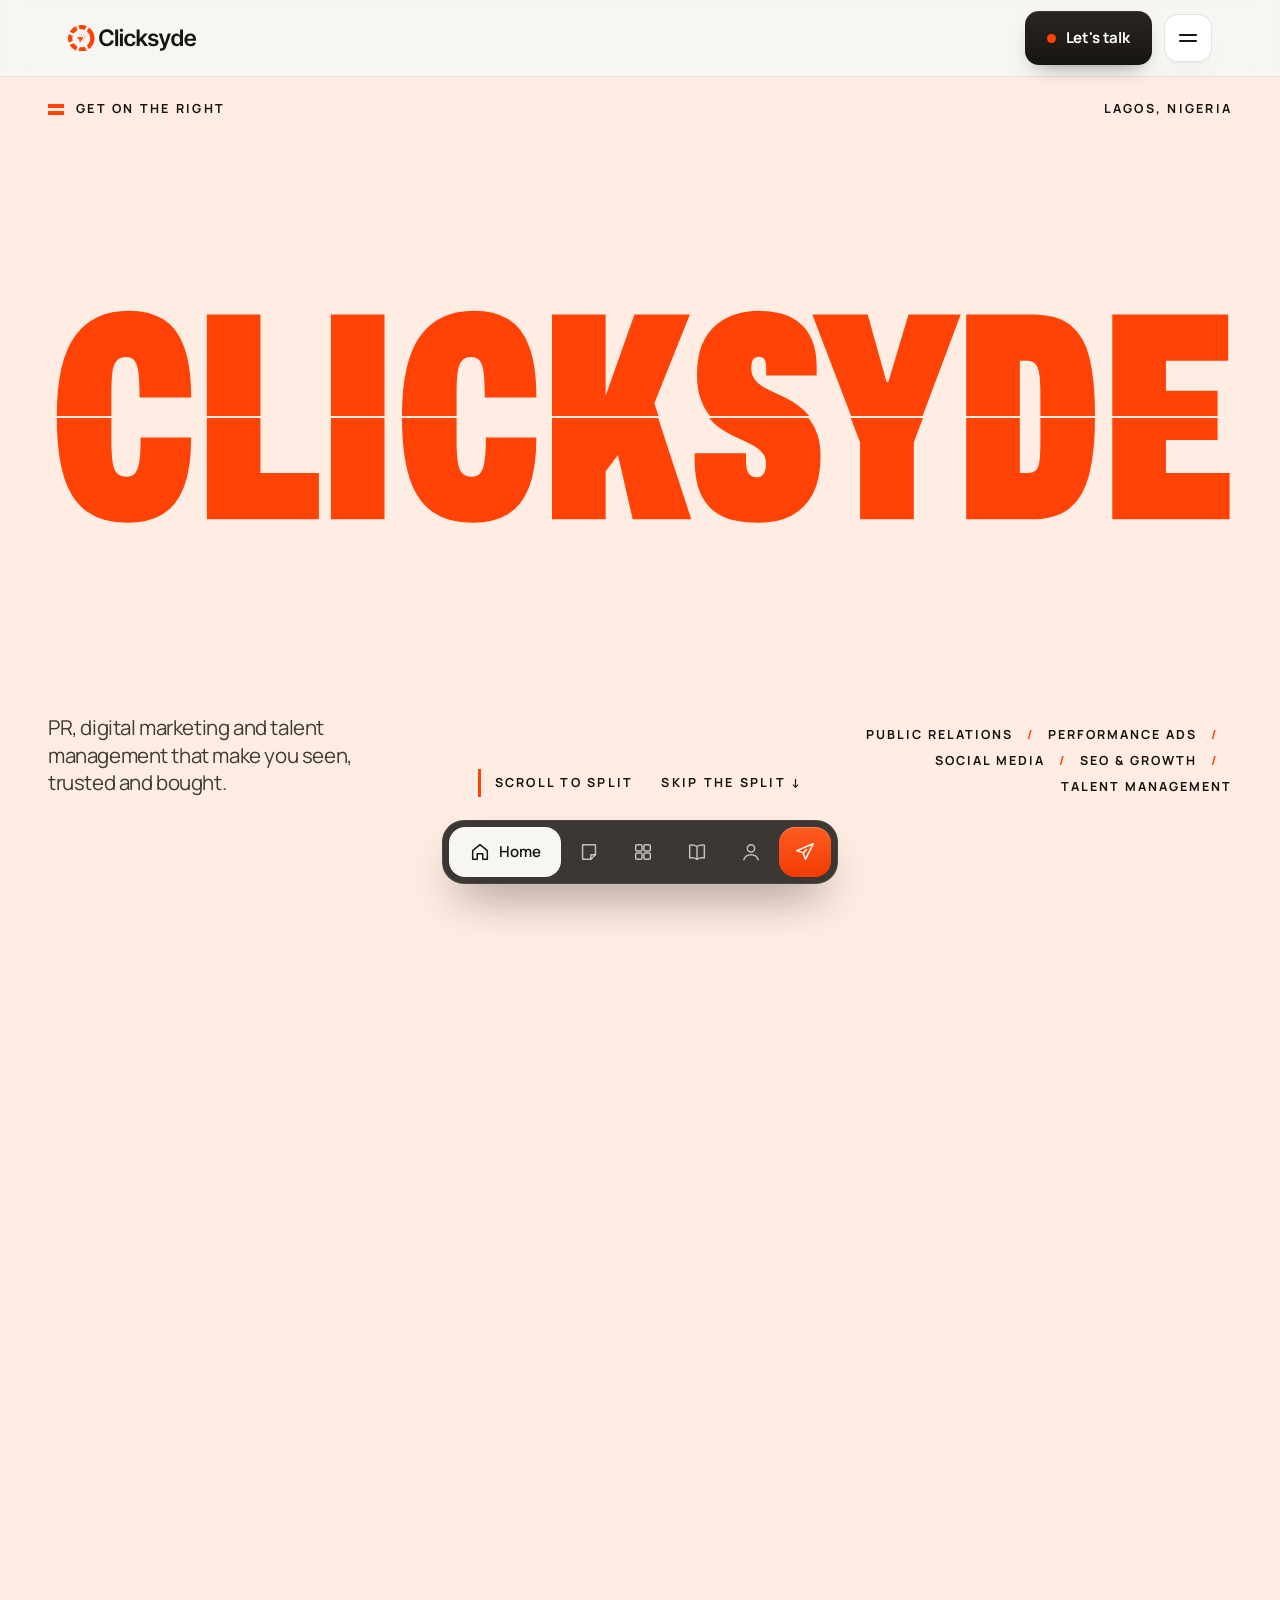
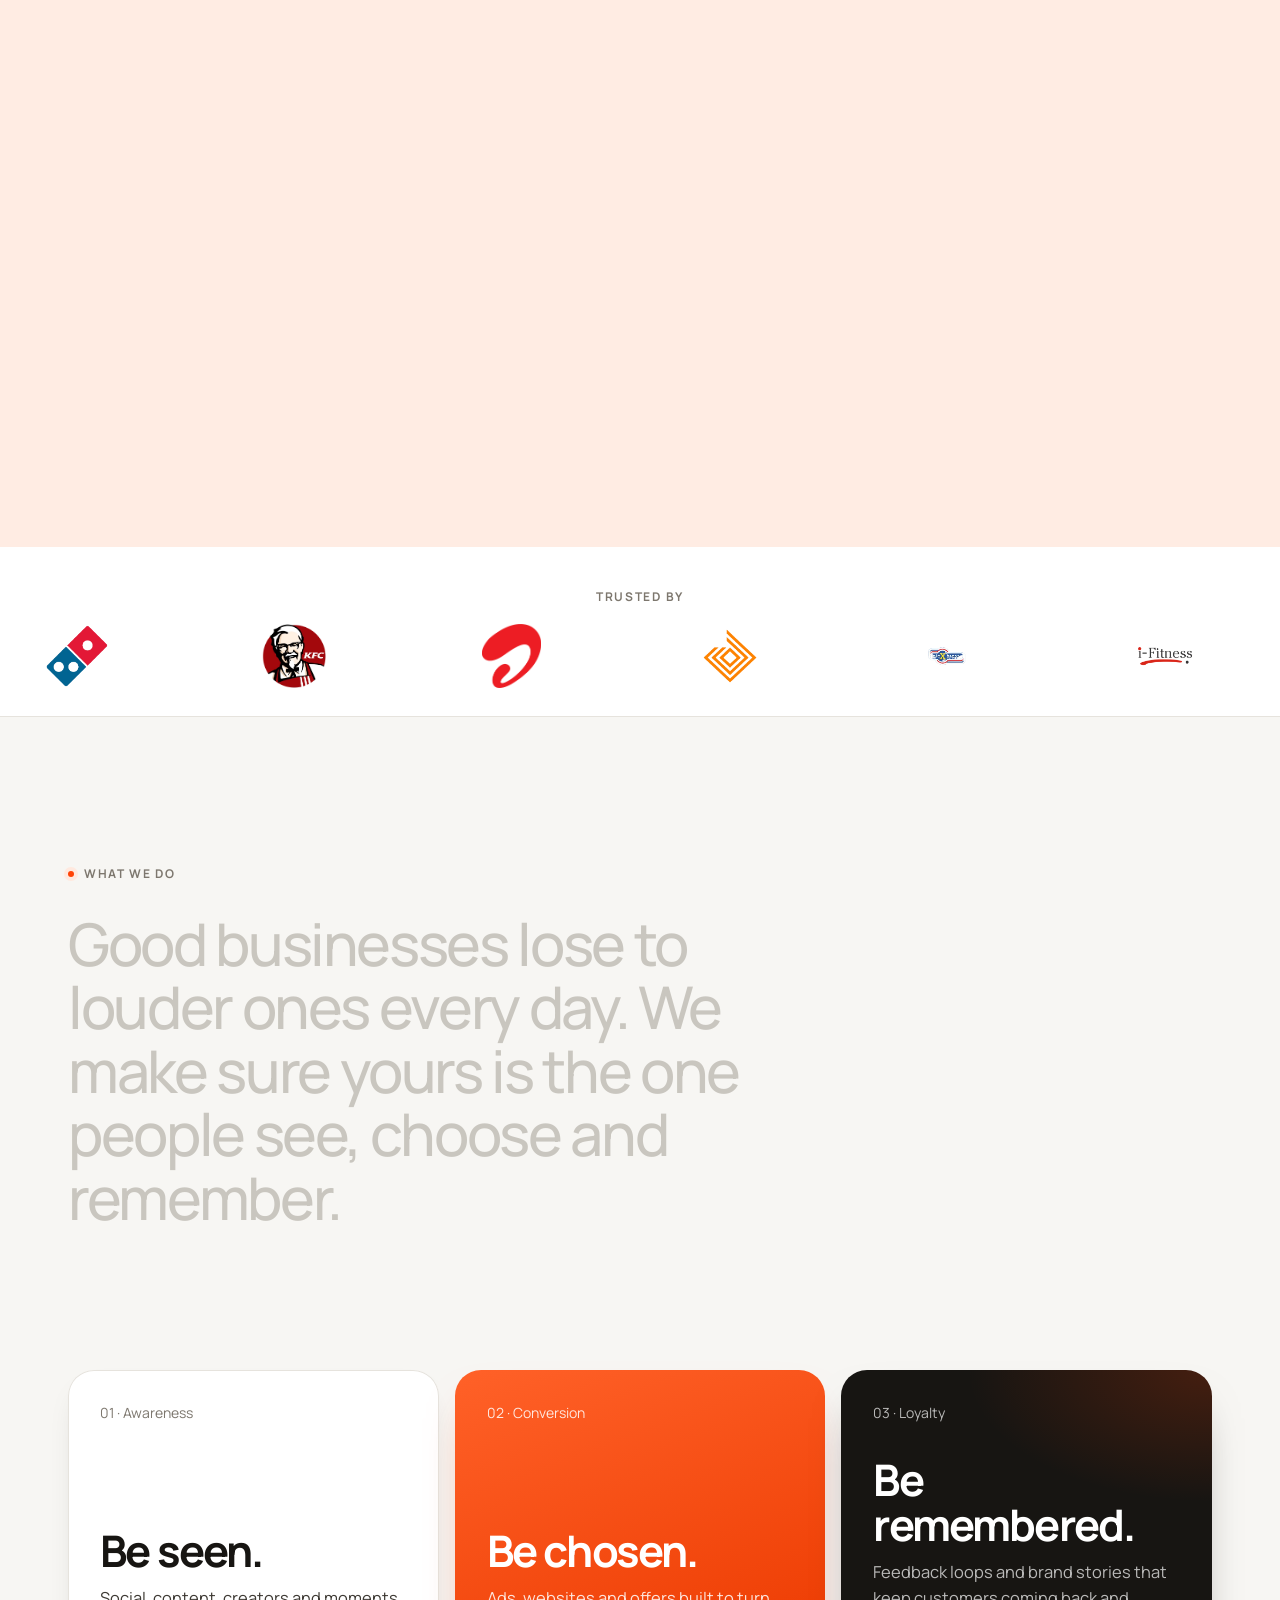
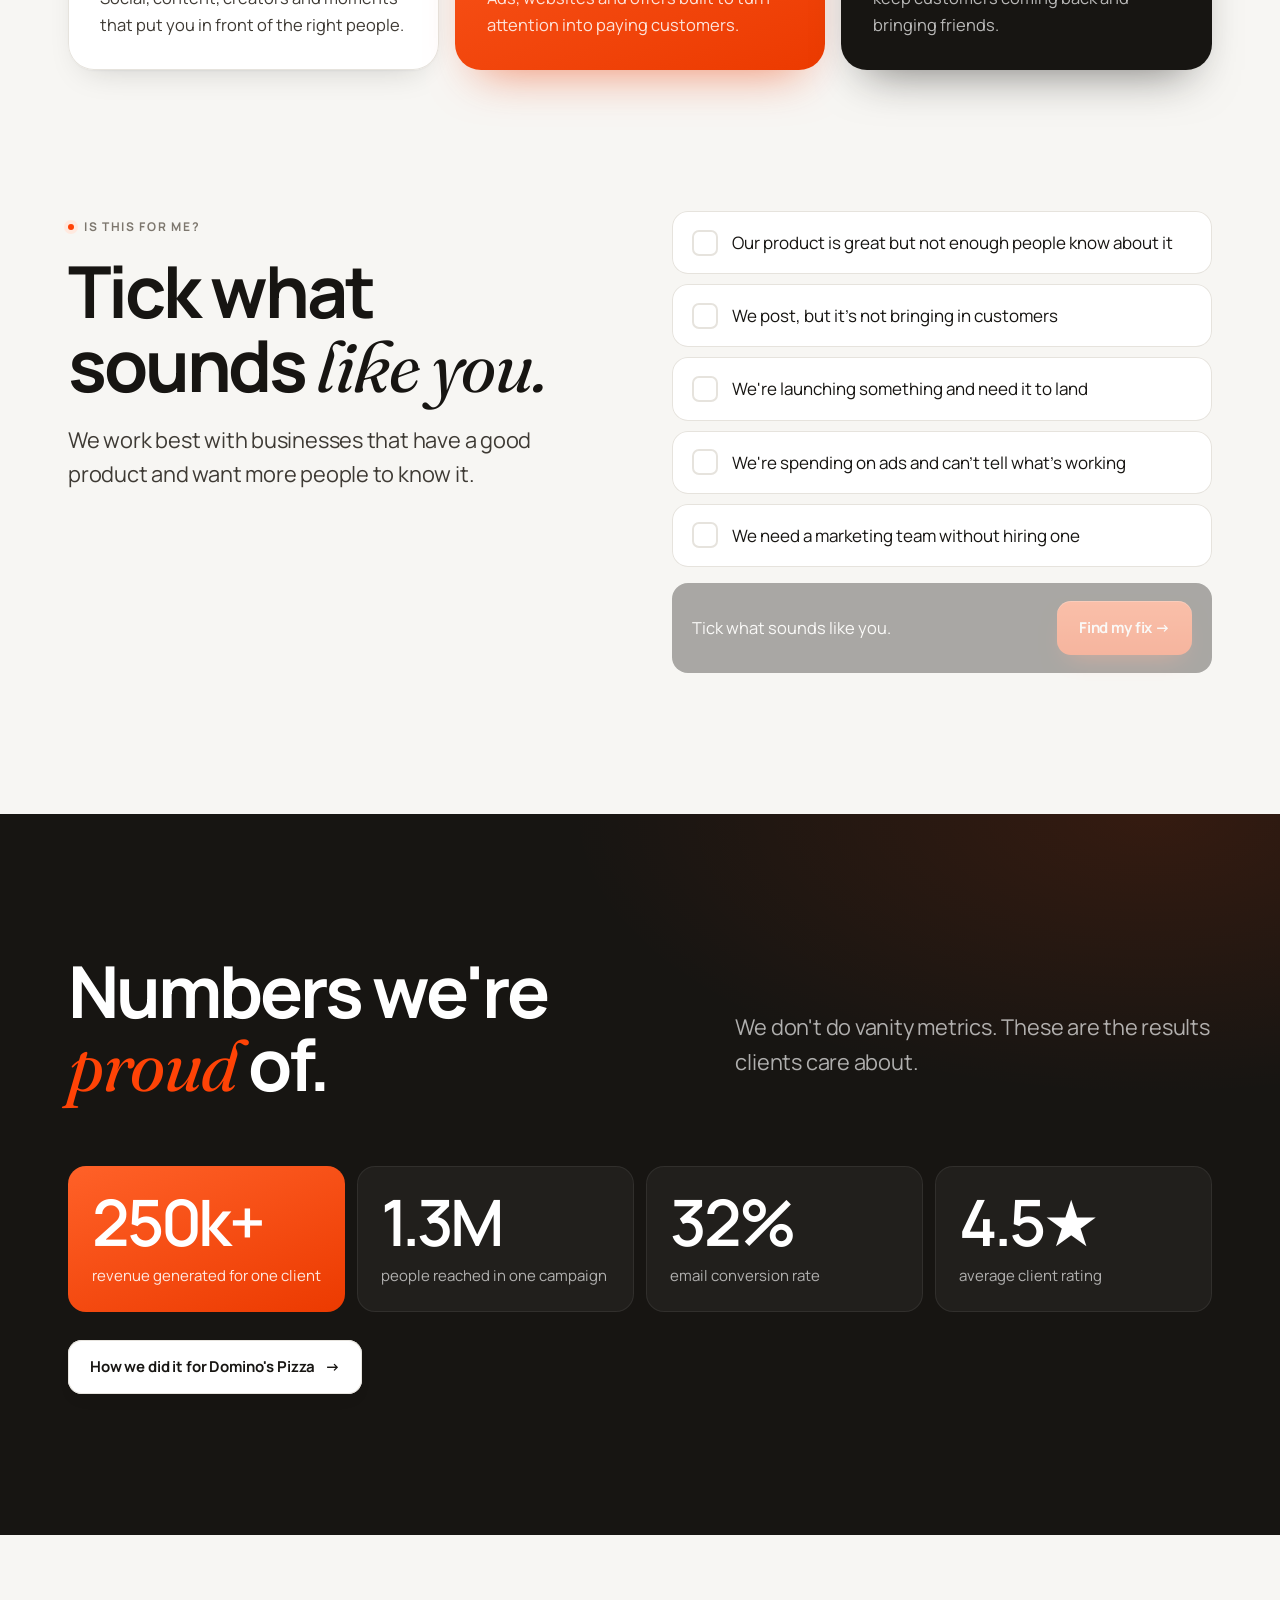
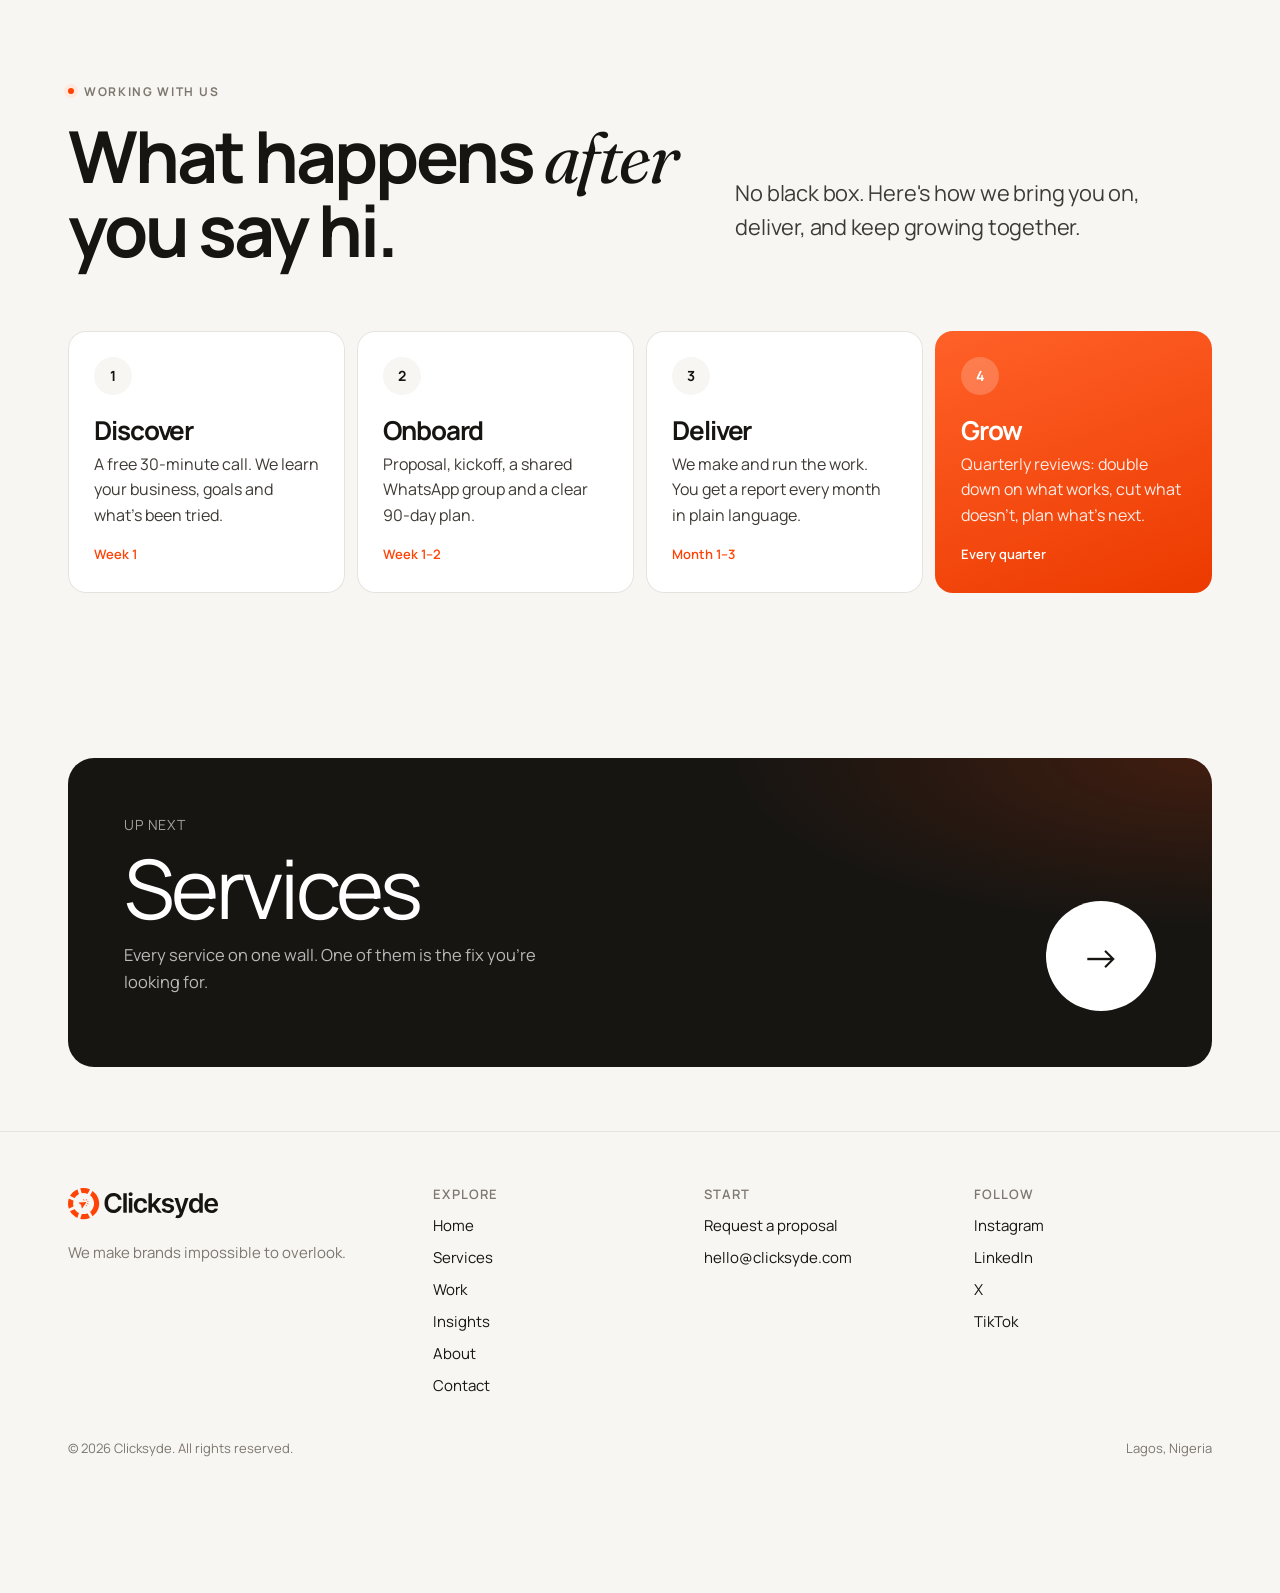
==== index.html @ a366b6d9 "Luxe finish, switchable in the admin Admin > Layout & brand > Finish: Standard or Luxe (?luxe=1 / ?l" ====
<!doctype html>
<html lang="en">
<head>
  <meta charset="utf-8">
  <meta name="viewport" content="width=device-width, initial-scale=1, viewport-fit=cover">
  <title>Clicksyde | PR &amp; Digital Marketing Agency in Lagos, Nigeria</title>
  <meta name="description" content="Lagos PR and digital marketing agency. Strategy, social media, content, performance ads, influencers and talent management that get brands seen and bought.">
  <link rel="canonical" href="https://clicksyde.com/">
  <meta property="og:type" content="website">
  <meta property="og:site_name" content="Clicksyde">
  <meta property="og:locale" content="en_NG">
  <meta property="og:url" content="https://clicksyde.com/">
  <meta property="og:title" content="Clicksyde | PR &amp; Digital Marketing Agency in Lagos, Nigeria">
  <meta property="og:description" content="Lagos PR and digital marketing agency. Strategy, social media, content, performance ads, influencers and talent management that get brands seen and bought.">
  <meta property="og:image" content="https://clicksyde.com/assets/share.jpg">
  <meta property="og:image:width" content="1200">
  <meta property="og:image:height" content="630">
  <meta property="og:image:alt" content="Clicksyde: PR, digital marketing and talent management in Lagos, Nigeria">
  <meta name="twitter:card" content="summary_large_image">
  <meta name="twitter:title" content="Clicksyde | PR &amp; Digital Marketing Agency in Lagos, Nigeria">
  <meta name="twitter:description" content="Lagos PR and digital marketing agency. Strategy, social media, content, performance ads, influencers and talent management that get brands seen and bought.">
  <meta name="twitter:image" content="https://clicksyde.com/assets/share.jpg">
  <meta name="theme-color" content="#171512">
  <link rel="icon" href="assets/favicon.svg" type="image/svg+xml">
  <link rel="apple-touch-icon" href="assets/logo-512.png">
  <link rel="preconnect" href="https://fonts.googleapis.com"><link rel="preconnect" href="https://fonts.gstatic.com" crossorigin>
  <link href="https://fonts.googleapis.com/css2?family=Archivo:wdth,wght@62..100,800..900&family=Manrope:wght@400;500;600;700;800&family=Fraunces:ital,opsz,wght@1,9..144,300..500&display=swap" rel="stylesheet">
  <link rel="stylesheet" href="css/clicksyde.css?v=11">
  <script type="application/ld+json">
{
  "@context": "https://schema.org",
  "@graph": [
    {
      "@type": [
        "Organization",
        "ProfessionalService"
      ],
      "@id": "https://clicksyde.com/#organization",
      "name": "Clicksyde",
      "url": "https://clicksyde.com/",
      "logo": "https://clicksyde.com/assets/logo-512.png",
      "image": "https://clicksyde.com/assets/share.jpg",
      "description": "Lagos PR and digital marketing agency. Strategy, social media, content, performance ads, influencers and talent management that get brands seen and bought.",
      "email": "hello@clicksyde.com",
      "slogan": "We make brands impossible to overlook.",
      "address": {
        "@type": "PostalAddress",
        "addressLocality": "Lagos",
        "addressCountry": "NG"
      },
      "areaServed": {
        "@type": "Country",
        "name": "Nigeria"
      },
      "knowsAbout": [
        "Public relations",
        "Brand strategy",
        "Social media management",
        "Content production",
        "Performance advertising",
        "Influencer marketing",
        "Experiential marketing",
        "Customer feedback campaigns",
        "Talent management",
        "SEO"
      ],
      "sameAs": [
        "https://www.instagram.com/clicksyde/",
        "https://www.linkedin.com/company/clicksyde/",
        "https://x.com/clicksyde",
        "https://www.tiktok.com/@clicksyde"
      ]
    },
    {
      "@type": "WebSite",
      "@id": "https://clicksyde.com/#website",
      "url": "https://clicksyde.com/",
      "name": "Clicksyde",
      "inLanguage": "en-NG",
      "publisher": {
        "@id": "https://clicksyde.com/#organization"
      }
    }
  ]
}
  </script>
</head>
<body data-page="home">
<main>

  <!-- HERO: the giant wordmark splits open as you scroll and reveals the campaign reel.
       Add assets/reel.mp4 (muted mashup of campaigns) and it replaces the frame wall inside the card. -->
  <section class="split-hero" aria-label="Introduction">
    <div class="sh-stage">
      <div class="sh-meta">
        <span data-copy="home.1" class="sh-kicker"><i aria-hidden="true"></i>Get on the right</span>
        <span data-copy="home.2">Lagos, Nigeria</span>
      </div>

      <div class="sh-card hero">
        <div class="hero-reel">
          <video autoplay muted loop playsinline preload="metadata">
            <source src="assets/reel.mp4" type="video/mp4">
          </video>
        </div>
        <div class="hero-shade"></div>
        <div class="wrap">
          <span data-copy="home.3" class="live"><i></i> Now showing: campaigns we've shipped</span>
          <div class="hero-split">
            <h1 data-copy="home.4">We make brands <span class="serif">impossible</span> to overlook.</h1>
            <div>
              <p data-copy="home.5" class="lead">Clicksyde is a marketing studio for businesses that want to grow. We plan it, make it, run it and show you what it earned.</p>
              <div class="ctas">
                <a data-copy="home.6" class="btn btn-brand" href="start.html">Tell us what you need <span class="arr">→</span></a>
                <a data-copy="home.7" class="btn btn-light" href="work.html">See our work</a>
              </div>
            </div>
          </div>
        </div>
      </div>

      <div class="sh-word" role="img" aria-label="Clicksyde">
        <svg class="sh-half sh-top" viewBox="0 -142 1000 142" preserveAspectRatio="xMidYMid meet" aria-hidden="true"><text x="0" y="0">CLICKSYDE</text></svg>
        <svg class="sh-half sh-bottom" viewBox="0 -142 1000 142" preserveAspectRatio="xMidYMid meet" aria-hidden="true"><text x="0" y="0">CLICKSYDE</text></svg>
      </div>

      <div class="sh-foot">
        <p data-copy="home.8">PR, digital marketing and talent management that make you seen, trusted and bought.</p>
        <div class="sh-cue"><span data-copy="home.9">Scroll to split</span><a data-copy="home.10" href="#after-hero">Skip the split <span aria-hidden="true">↓</span></a></div>
        <ul class="sh-tags" aria-label="What we do">
          <li data-copy="home.11">Public relations</li><li data-copy="home.12">Performance ads</li><li data-copy="home.13">Social media</li><li data-copy="home.14">SEO &amp; growth</li><li data-copy="home.15">Talent management</li>
        </ul>
      </div>
    </div>
  </section>
  <span id="after-hero"></span>

  <!-- LOGO SLIDESHOW -->
  <section data-block="logos" class="marquee" aria-label="Brands we've worked with">
    <p data-copy="home.16" class="label">Trusted by</p>
    <div class="marquee-track"></div>
  </section>

  <!-- SPOTLIGHT: one featured campaign, set up in the admin (Media & spotlight). Hidden until switched on. -->
  <section data-block="spotlight" class="sec spotlight" aria-label="Spotlight" hidden>
    <div class="wrap spot-grid">
      <div class="spot-media"></div>
      <div class="spot-copy">
        <span class="eyebrow spot-eyebrow"></span>
        <h2 class="h-lg spot-title"></h2>
        <p class="lead spot-text"></p>
        <a class="btn btn-dark spot-link" hidden></a>
      </div>
    </div>
  </section>

  <!-- UNDERSTAND: the message in one breath -->
  <section data-block="message" class="sec oneliner">
    <div class="wrap">
      <span data-copy="home.17" class="eyebrow" style="margin-bottom:28px">What we do</span>
      <p data-copy="home.18">Good businesses lose to louder ones every day. We make sure yours is the one people see, choose and remember.</p>
    </div>
  </section>

  <section data-block="pillars" class="sec" style="padding-top:0">
    <div class="wrap">
      <div class="verbs">
        <div class="verb rv"><span data-copy="home.19" class="n">01 · Awareness</span><h3 data-copy="home.20">Be seen.</h3><p data-copy="home.21">Social, content, creators and moments that put you in front of the right people.</p></div>
        <div class="verb rv rv-d1"><span data-copy="home.22" class="n">02 · Conversion</span><h3 data-copy="home.23">Be chosen.</h3><p data-copy="home.24">Ads, websites and offers built to turn attention into paying customers.</p></div>
        <div class="verb rv rv-d2"><span data-copy="home.25" class="n">03 · Loyalty</span><h3 data-copy="home.26">Be remembered.</h3><p data-copy="home.27">Feedback loops and brand stories that keep customers coming back and bringing friends.</p></div>
      </div>
    </div>
  </section>

  <!-- UNDERSTAND: is this relevant to me? -->
  <section data-block="fit" class="sec" style="padding-top:0">
    <div class="wrap fit">
      <div class="rv">
        <span data-copy="home.28" class="eyebrow">Is this for me?</span>
        <h2 data-copy="home.29" class="h-lg" style="margin-top:18px">Tick what sounds <span class="serif">like you.</span></h2>
        <p data-copy="home.30" class="lead" style="margin-top:20px">We work best with businesses that have a good product and want more people to know it.</p>
      </div>
      <div class="rv rv-d1">
        <div class="checks">
          <button class="check" aria-pressed="false"><span class="box">✓</span><span data-copy="home.32">Our product is great but not enough people know about it</span></button>
          <button class="check" aria-pressed="false"><span class="box">✓</span><span data-copy="home.34">We post, but it's not bringing in customers</span></button>
          <button class="check" aria-pressed="false"><span class="box">✓</span><span data-copy="home.36">We're launching something and need it to land</span></button>
          <button class="check" aria-pressed="false"><span class="box">✓</span><span data-copy="home.38">We're spending on ads and can't tell what's working</span></button>
          <button class="check" aria-pressed="false"><span class="box">✓</span><span data-copy="home.40">We need a marketing team without hiring one</span></button>
        </div>
        <div class="fit-verdict"><span data-copy="home.41" class="fit-text">Tick what sounds like you.</span><a data-copy="home.42" class="btn btn-brand" href="services.html">Find my fix →</a></div>
      </div>
    </div>
  </section>

  <!-- TRUST preview: numbers + featured case -->
  <section data-block="numbers" class="sec dark">
    <div class="wrap">
      <div class="sec-head split">
        <h2 data-copy="home.43" class="h-lg rv">Numbers we're <span class="serif accent">proud</span> of.</h2>
        <p data-copy="home.44" class="lead rv rv-d1">We don't do vanity metrics. These are the results clients care about. <!-- PLACEHOLDER: confirm totals --></p>
      </div>
      <div class="stats">
        <div class="stat hot rv"><b data-copy="home.45" data-count>250k+</b><span data-copy="home.46">revenue generated for one client</span></div>
        <div class="stat rv rv-d1"><b data-copy="home.47" data-count>1.3M</b><span data-copy="home.48">people reached in one campaign</span></div>
        <div class="stat rv rv-d2"><b data-copy="home.49" data-count>32%</b><span data-copy="home.50">email conversion rate</span></div>
        <div class="stat rv rv-d3"><b data-copy="home.51" data-count>4.5★</b><span data-copy="home.52">average client rating</span></div>
      </div>
      <div style="margin-top:28px" class="rv">
        <a data-copy="home.53" class="btn btn-light" href="work.html#dominos">How we did it for Domino's Pizza <span class="arr">→</span></a>
      </div>
    </div>
  </section>

  <!-- RETAIN & GROW: what working with us looks like -->
  <section data-block="journey" class="sec">
    <div class="wrap">
      <div class="sec-head split">
        <div><span data-copy="home.54" class="eyebrow">Working with us</span><h2 data-copy="home.55" class="h-lg rv" style="margin-top:18px">What happens <span class="serif">after</span> you say hi.</h2></div>
        <p data-copy="home.56" class="lead rv rv-d1">No black box. Here's how we bring you on, deliver, and keep growing together.</p>
      </div>
      <div class="journey">
        <div class="step rv"><span data-copy="home.57" class="ix">1</span><h3 data-copy="home.58">Discover</h3><p data-copy="home.59">A free 30-minute call. We learn your business, goals and what's been tried.</p><span data-copy="home.60" class="when">Week 1</span></div>
        <div class="step rv rv-d1"><span data-copy="home.61" class="ix">2</span><h3 data-copy="home.62">Onboard</h3><p data-copy="home.63">Proposal, kickoff, a shared WhatsApp group and a clear 90-day plan.</p><span data-copy="home.64" class="when">Week 1–2</span></div>
        <div class="step rv rv-d2"><span data-copy="home.65" class="ix">3</span><h3 data-copy="home.66">Deliver</h3><p data-copy="home.67">We make and run the work. You get a report every month in plain language.</p><span data-copy="home.68" class="when">Month 1–3</span></div>
        <div class="step rv rv-d3"><span data-copy="home.69" class="ix">4</span><h3 data-copy="home.70">Grow</h3><p data-copy="home.71">Quarterly reviews: double down on what works, cut what doesn't, plan what's next.</p><span data-copy="home.72" class="when">Every quarter</span></div>
      </div>
    </div>
  </section>

  <span data-next-line="Every service on one wall. One of them is the fix you're looking for."></span>
</main>
<script src="js/data.js?v=2"></script>
<script src="js/logo.js?v=1"></script>
<script src="js/content.js?v=9"></script>
<script src="js/app.js?v=11"></script>
</body>
</html>
---- css/clicksyde.css ----
/* Clicksyde: shared styles for every chapter of the site */
:root {
  --brand: #FF4306;          /* Clicksyde orange (official logo) */
  --brand-ink: #D63A04;
  --brand-soft: #FFE9DF;
  --ink: #171512;            /* warm near-black */
  --ink-2: #3E3A34;
  --muted: #7D776E;
  --bg: #F7F6F3;
  --card: #FFFFFF;
  --line: #E6E3DD;
  --radius: 18px;
  --radius-lg: 26px;
  --shadow: 0 1px 2px rgba(23,21,18,.04), 0 14px 34px -18px rgba(23,21,18,.22);
  --display: "Manrope", system-ui, sans-serif;
  --body: "Manrope", system-ui, sans-serif;
  --serif: "Fraunces", Georgia, serif;
  --gutter: clamp(16px, 4vw, 48px);
  --max: 1240px;
  --ease: cubic-bezier(.2, .8, .2, 1);
}

*, *::before, *::after { box-sizing: border-box; }
html { scroll-behavior: smooth; -webkit-text-size-adjust: 100%; }
body {
  margin: 0; background: var(--bg); color: var(--ink);
  font-family: var(--body); font-size: 17px; line-height: 1.55;
  -webkit-font-smoothing: antialiased; overflow-x: hidden;
  padding-bottom: 110px; /* room for the dock */
}
img, video, svg { display: block; max-width: 100%; }
a { color: inherit; }
button { font: inherit; color: inherit; cursor: pointer; }
:focus-visible { outline: 3px solid var(--brand); outline-offset: 3px; border-radius: 8px; }
.sr-only { position: absolute; width: 1px; height: 1px; overflow: hidden; clip: rect(0 0 0 0); white-space: nowrap; }

.wrap { width: 100%; max-width: var(--max); margin: 0 auto; padding: 0 var(--gutter); }
.serif { font-family: var(--serif); font-style: italic; font-weight: 400; letter-spacing: 0; }
.accent { color: var(--brand); }

h1, h2, h3, h4 { font-family: var(--display); letter-spacing: -.035em; line-height: 1.02; margin: 0; font-weight: 600; }
.h-xl { font-size: clamp(44px, 8.4vw, 124px); }
.h-lg { font-size: clamp(36px, 5.6vw, 76px); }
.h-md { font-size: clamp(28px, 3.6vw, 46px); }
.lead { font-size: clamp(18px, 1.7vw, 22px); color: var(--ink-2); max-width: 40ch; letter-spacing: -.01em; }
.eyebrow {
  display: inline-flex; align-items: center; gap: 10px; font-size: 13px; font-weight: 600;
  letter-spacing: .08em; text-transform: uppercase; color: var(--muted);
}
.eyebrow::before { content: ""; width: 8px; height: 8px; border-radius: 50%; background: var(--brand); }

/* ---------- Buttons ---------- */
.btn {
  display: inline-flex; align-items: center; gap: 10px; border: 0; border-radius: 999px;
  padding: 16px 24px; font-weight: 600; font-size: 16px; text-decoration: none; letter-spacing: -.01em;
  transition: transform .25s var(--ease), background .25s, color .25s;
}
.btn:hover { transform: translateY(-2px); }
.btn-dark { background: var(--ink); color: #fff; }
.btn-brand { background: var(--brand); color: #fff; }
.btn-brand:hover { background: var(--brand-ink); }
.btn-ghost { background: transparent; color: inherit; box-shadow: inset 0 0 0 1.5px currentColor; }
.btn-light { background: #fff; color: var(--ink); }
.btn .dot { width: 9px; height: 9px; border-radius: 50%; background: var(--brand); }
.btn .arr { transition: transform .25s var(--ease); }
.btn:hover .arr { transform: translateX(4px); }

/* ---------- Header ---------- */
.site-header {
  position: sticky; top: 0; z-index: 60;
  background: color-mix(in srgb, var(--bg) 82%, transparent);
  backdrop-filter: blur(14px); -webkit-backdrop-filter: blur(14px);
  border-bottom: 1px solid var(--line);
}
.site-header .wrap { display: flex; align-items: center; gap: 12px; height: 72px; }
.brand { display: inline-flex; align-items: center; gap: 8px; text-decoration: none; font-family: var(--display); font-weight: 600; font-size: 24px; letter-spacing: -.04em; }
.brand svg { width: 30px; height: 30px; }
.header-cta { margin-left: auto; padding: 12px 20px; }
.menu-btn {
  width: 48px; height: 48px; border-radius: 50%; border: 0; background: #fff; box-shadow: var(--shadow);
  display: grid; place-items: center;
}
.menu-btn span { display: block; width: 18px; height: 2px; background: var(--ink); border-radius: 2px; box-shadow: 0 6px 0 var(--ink); transform: translateY(-3px); }
.progress { position: absolute; left: 0; bottom: -1px; height: 2px; background: var(--brand); width: 0; }
.site-header.on-dark { background: rgba(22,22,22,.55); border-color: rgba(255,255,255,.08); color: #fff; }

/* ---------- Story menu (full screen) ---------- */
.story-menu {
  position: fixed; inset: 0; z-index: 80; background: var(--ink); color: #fff;
  display: flex; flex-direction: column; padding: 24px var(--gutter) 40px; overflow-y: auto;
  clip-path: circle(0 at calc(100% - 48px) 36px); transition: clip-path .6s var(--ease); visibility: hidden;
}
.story-menu.open { clip-path: circle(150% at calc(100% - 48px) 36px); visibility: visible; }
.story-menu .top { display: flex; justify-content: space-between; align-items: center; margin-bottom: 28px; }
.story-menu .close { width: 48px; height: 48px; border-radius: 50%; border: 0; background: #fff; color: var(--ink); font-size: 22px; }
.story-menu ol { list-style: none; margin: 0; padding: 0; display: grid; gap: 4px; }
.story-menu li a {
  display: grid; grid-template-columns: 1fr; align-items: baseline; gap: 12px;
  padding: 18px 0; border-bottom: 1px solid rgba(255,255,255,.12); text-decoration: none;
}
.story-menu .t { font-family: var(--display); font-size: clamp(32px, 6vw, 64px); letter-spacing: -.04em; line-height: 1; transition: color .2s, transform .3s var(--ease); }
.story-menu .q { font-size: 15px; color: rgba(255,255,255,.55); }
.story-menu li a:hover .t, .story-menu li a[aria-current] .t { color: var(--brand); transform: translateX(8px); }
.story-menu .menu-foot { margin-top: auto; padding-top: 32px; display: flex; flex-wrap: wrap; gap: 12px; }

/* ---------- Dock (bottom nav, from the reference screenshots) ---------- */
.dock {
  position: fixed; left: 50%; bottom: max(16px, env(safe-area-inset-bottom)); transform: translateX(-50%);
  z-index: 70; display: flex; align-items: center; gap: 4px; padding: 6px; background: #fff; border-radius: 999px;
  box-shadow: 0 14px 40px -10px rgba(0,0,0,.28); max-width: calc(100vw - 24px);
}
.dock a {
  display: inline-flex; align-items: center; gap: 8px; height: 52px; min-width: 52px; justify-content: center;
  padding: 0 14px; border-radius: 999px; text-decoration: none; color: var(--ink); font-weight: 600; font-size: 15px;
  transition: background .3s var(--ease), color .3s;
}
.dock a svg { width: 22px; height: 22px; flex: none; }
.dock a .lbl { display: none; }
.dock a[aria-current="page"] { background: var(--ink); color: #fff; padding: 0 20px; }
.dock a[aria-current="page"] .lbl { display: inline; }
.dock a:not([aria-current]):hover { background: var(--bg); }
.dock a.go { background: var(--brand); color: #fff; width: 52px; padding: 0; }
.dock a.go[aria-current="page"] { width: auto; padding: 0 20px; }
@media (max-width: 400px) { .dock a { min-width: 44px; padding: 0 10px; height: 48px; } .dock a.go { width: 48px; } }

/* ---------- Sections ---------- */
section { position: relative; }
.sec { padding: clamp(72px, 11vw, 150px) 0; }
.sec-head { display: grid; gap: 18px; margin-bottom: clamp(36px, 5vw, 64px); }
.sec-head.split { grid-template-columns: 1fr; align-items: end; }
@media (min-width: 900px) { .sec-head.split { grid-template-columns: 1.3fr 1fr; gap: 48px; } }
.dark { background: var(--ink); color: #fff; }
.dark .lead, .dark .muted { color: rgba(255,255,255,.66); }
.muted { color: var(--muted); }

/* reveal on scroll */
.rv { opacity: 0; transform: translateY(28px); transition: opacity .9s var(--ease), transform .9s var(--ease); }
.rv.in { opacity: 1; transform: none; }
.rv-d1 { transition-delay: .08s; } .rv-d2 { transition-delay: .16s; } .rv-d3 { transition-delay: .24s; }
@media (prefers-reduced-motion: reduce) {
  .rv { opacity: 1; transform: none; transition: none; }
  * { animation-duration: .001s !important; animation-iteration-count: 1 !important; scroll-behavior: auto !important; }
}

/* chapter opener used at the top of inner pages */
.opener { padding: clamp(56px, 9vw, 120px) 0 clamp(40px, 6vw, 72px); }
.opener .eyebrow { margin-bottom: 22px; }
.opener .lead { margin-top: 24px; }
.opener .q {
  display: inline-block; margin-top: 28px; padding: 10px 16px; border-radius: 999px; background: #fff;
  font-size: 15px; color: var(--ink-2); box-shadow: var(--shadow);
}

/* ---------- Turn the page (links each chapter to the next) ---------- */
.turn { padding: 24px 0 64px; }
.turn a {
  display: grid; grid-template-columns: 1fr auto; align-items: end; gap: 24px; text-decoration: none;
  background: var(--ink); color: #fff; border-radius: var(--radius-lg); padding: clamp(28px, 5vw, 56px);
  position: relative; overflow: hidden; isolation: isolate;
}
.turn a::before {
  content: ""; position: absolute; inset: 0; background: var(--brand); z-index: -1;
  transform: translateY(101%); transition: transform .6s var(--ease);
}
.turn a:hover::before { transform: none; }
.turn .k { font-size: 14px; color: rgba(255,255,255,.6); letter-spacing: .06em; text-transform: uppercase; }
.turn a:hover .k { color: rgba(255,255,255,.85); }
.turn .t { font-family: var(--display); font-size: clamp(36px, 6.4vw, 88px); letter-spacing: -.045em; line-height: .98; margin-top: 12px; }
.turn .s { margin-top: 14px; color: rgba(255,255,255,.7); max-width: 46ch; }
.turn .circle { width: clamp(64px, 9vw, 110px); aspect-ratio: 1; border-radius: 50%; background: #fff; color: var(--ink); display: grid; place-items: center; font-size: clamp(24px, 3vw, 38px); transition: transform .5s var(--ease); }
.turn a:hover .circle { transform: rotate(-45deg); }

/* ---------- Footer ---------- */
.site-footer { padding: 56px 0 24px; border-top: 1px solid var(--line); font-size: 15px; }
.site-footer .cols { display: grid; gap: 32px; grid-template-columns: 1fr; }
@media (min-width: 760px) { .site-footer .cols { grid-template-columns: 1.4fr 1fr 1fr 1fr; } }
.site-footer h4 { font-size: 13px; font-family: var(--body); letter-spacing: .08em; text-transform: uppercase; color: var(--muted); margin-bottom: 12px; font-weight: 600; }
.site-footer ul { list-style: none; margin: 0; padding: 0; display: grid; gap: 8px; }
.site-footer a { text-decoration: none; }
.site-footer a:hover { color: var(--brand); }
.site-footer .legal { margin-top: 40px; display: flex; flex-wrap: wrap; justify-content: space-between; gap: 12px; color: var(--muted); font-size: 13px; }

/* =========================================================
   CHAPTER 01: HOME (Understand)
   ========================================================= */
.hero { position: relative; min-height: calc(100svh - 72px); color: #fff; background: var(--ink); overflow: hidden; display: flex; }
.hero-reel { position: absolute; inset: 0; }
.hero-reel video { position: absolute; inset: 0; width: 100%; height: 100%; object-fit: cover; }
/* Fallback reel: columns of campaign frames drifting, shown until the real mashup video is added */
.reel-wall { position: absolute; inset: -10% -5%; display: grid; grid-template-columns: repeat(3, 1fr); gap: 12px; transform: rotate(-6deg); }
@media (min-width: 900px) { .reel-wall { grid-template-columns: repeat(5, 1fr); } }
.reel-col { display: grid; gap: 12px; animation: drift 38s linear infinite; }
.reel-col:nth-child(even) { animation-direction: reverse; animation-duration: 46s; }
@keyframes drift { from { transform: translateY(0); } to { transform: translateY(-50%); } }
.frame { aspect-ratio: 4/5; border-radius: 18px; position: relative; overflow: hidden; }
.frame span { position: absolute; left: 12px; bottom: 12px; font-size: 12px; font-weight: 600; background: rgba(0,0,0,.35); padding: 6px 10px; border-radius: 999px; backdrop-filter: blur(6px); }
.frame::after { content: ""; position: absolute; inset: 0; background: radial-gradient(circle at 30% 20%, rgba(255,255,255,.35), transparent 50%); }
.hero-shade { position: absolute; inset: 0; background: linear-gradient(180deg, rgba(22,22,22,.55) 0%, rgba(22,22,22,.35) 40%, rgba(22,22,22,.92) 100%); }
.hero .wrap { position: relative; z-index: 2; display: grid; align-content: end; gap: 28px; padding-top: 48px; padding-bottom: clamp(120px, 14vh, 160px); }
.hero-split { display: grid; gap: 28px; align-items: end; }
@media (min-width: 900px) { .hero-split { grid-template-columns: 1.55fr 1fr; gap: 56px; } }
.hero h1 { font-size: clamp(48px, 9vw, 132px); letter-spacing: -.055em; line-height: .92; }
.hero h1 .serif { color: var(--brand); }
.hero .lead { color: rgba(255,255,255,.82); }
.hero .ctas { display: flex; flex-wrap: wrap; gap: 12px; margin-top: 24px; }
.hero .live { display: inline-flex; align-items: center; gap: 8px; font-size: 13px; color: rgba(255,255,255,.75); }
.hero .live i { width: 8px; height: 8px; border-radius: 50%; background: var(--brand); animation: pulse 1.6s infinite; }
@keyframes pulse { 0%,100% { opacity: 1; } 50% { opacity: .25; } }
.scroll-cue { position: absolute; left: 50%; bottom: 112px; transform: translateX(-50%); z-index: 2; font-size: 12px; letter-spacing: .1em; text-transform: uppercase; color: rgba(255,255,255,.6); display: none; }
@media (min-height: 760px) and (min-width: 900px) { .scroll-cue { display: block; } }

/* logo marquee */
.marquee { border-bottom: 1px solid var(--line); padding: 28px 0; overflow: hidden; background: #fff; }
.marquee .label { text-align: center; font-size: 13px; color: var(--muted); margin-bottom: 18px; }
.marquee-track { display: flex; align-items: center; gap: 64px; width: max-content; animation: slide 36s linear infinite; }
.marquee:hover .marquee-track { animation-play-state: paused; }
.marquee-track span { font-family: var(--display); font-weight: 700; font-size: clamp(22px, 2.6vw, 32px); letter-spacing: -.04em; color: #b7b4ad; white-space: nowrap; transition: color .2s; }
.marquee-track span:hover { color: var(--ink); }
/* logo size: overall (admin: Client logos > Logo size) x per-logo zoom (--s) */
.marquee { --lw: clamp(120px, 12vw, 168px); --lh: clamp(52px, 5vw, 72px); }
.marquee.size-s { --lw: clamp(96px, 9vw, 128px); --lh: clamp(40px, 3.6vw, 52px); }
.marquee.size-l { --lw: clamp(150px, 15vw, 210px); --lh: clamp(64px, 6.4vw, 92px); }
.marquee.size-xl { --lw: clamp(180px, 18vw, 260px); --lh: clamp(80px, 8vw, 116px); }
.marquee.size-l .marquee-track, .marquee.size-xl .marquee-track { gap: 80px; }
.marquee-track img { width: calc(var(--lw) * var(--s, 1)); height: calc(var(--lh) * var(--s, 1)); object-fit: contain; flex: none; }
@keyframes slide { to { transform: translateX(-50%); } }

/* the one-liner */
.oneliner p { font-family: var(--display); font-size: clamp(30px, 4.6vw, 64px); letter-spacing: -.04em; line-height: 1.08; margin: 0; max-width: 20ch; font-weight: 500; }
.oneliner .w { color: #c9c6bf; transition: color .4s; }
.oneliner .w.lit { color: var(--ink); }

/* three verbs */
.verbs { display: grid; gap: 16px; }
@media (min-width: 900px) { .verbs { grid-template-columns: repeat(3, 1fr); } }
.verb { background: #fff; border-radius: var(--radius-lg); padding: 32px; min-height: 300px; display: flex; flex-direction: column; box-shadow: var(--shadow); transition: transform .4s var(--ease); }
.verb:hover { transform: translateY(-6px) rotate(-.6deg); }
.verb .n { font-size: 14px; color: var(--muted); }
.verb h3 { font-size: clamp(34px, 3.4vw, 48px); margin-top: auto; }
.verb p { margin: 12px 0 0; color: var(--ink-2); }
.verb:nth-child(2) { background: var(--brand); color: #fff; }
.verb:nth-child(2) p, .verb:nth-child(2) .n { color: rgba(255,255,255,.85); }
.verb:nth-child(3) { background: var(--ink); color: #fff; }
.verb:nth-child(3) p, .verb:nth-child(3) .n { color: rgba(255,255,255,.7); }

/* fit check */
.fit { display: grid; gap: 32px; }
@media (min-width: 900px) { .fit { grid-template-columns: 1fr 1fr; gap: 64px; align-items: start; } }
.checks { display: grid; gap: 10px; }
.check { display: flex; gap: 14px; align-items: center; background: #fff; border: 0; border-radius: 18px; padding: 18px 20px; text-align: left; font-size: 17px; box-shadow: inset 0 0 0 1px var(--line); transition: box-shadow .2s, background .2s; }
.check .box { flex: none; width: 26px; height: 26px; border-radius: 8px; box-shadow: inset 0 0 0 2px var(--line); display: grid; place-items: center; color: #fff; font-size: 15px; transition: background .2s, box-shadow .2s; }
.check[aria-pressed="true"] { box-shadow: inset 0 0 0 2px var(--ink); }
.check[aria-pressed="true"] .box { background: var(--brand); box-shadow: none; }
.fit-verdict { margin-top: 16px; padding: 18px 20px; border-radius: 18px; background: var(--ink); color: #fff; display: flex; gap: 14px; align-items: center; justify-content: space-between; flex-wrap: wrap; opacity: .35; transition: opacity .3s; }
.fit-verdict.on { opacity: 1; }

/* numbers */
.stats { display: grid; gap: 12px; grid-template-columns: repeat(2, 1fr); }
@media (min-width: 900px) { .stats { grid-template-columns: repeat(4, 1fr); } }
.stat { border-radius: var(--radius); padding: 24px; background: rgba(255,255,255,.06); }
.stat b { display: block; font-family: var(--display); font-size: clamp(40px, 5vw, 68px); letter-spacing: -.05em; line-height: 1; font-weight: 600; }
.stat span { display: block; margin-top: 10px; color: rgba(255,255,255,.65); font-size: 15px; }
.stat.hot { background: var(--brand); }
.stat.hot span { color: rgba(255,255,255,.88); }

/* client journey (Retain & Grow) */
.journey { display: grid; gap: 12px; counter-reset: j; }
@media (min-width: 900px) { .journey { grid-template-columns: repeat(4, 1fr); } }
.step { background: #fff; border-radius: var(--radius); padding: 26px; position: relative; box-shadow: inset 0 0 0 1px var(--line); }
.step .ix { display: inline-grid; place-items: center; width: 38px; height: 38px; border-radius: 50%; background: var(--bg); font-weight: 700; font-size: 14px; }
.step h3 { font-size: 26px; margin: 22px 0 8px; }
.step p { margin: 0; color: var(--ink-2); font-size: 16px; }
.step .when { display: inline-block; margin-top: 16px; font-size: 13px; font-weight: 600; color: var(--brand); }
.step:last-child { background: var(--brand); color: #fff; box-shadow: none; }
.step:last-child p { color: rgba(255,255,255,.9); }
.step:last-child .when { color: #fff; }
.step:last-child .ix { background: rgba(255,255,255,.2); }

/* =========================================================
   CHAPTER 02: THE WALL (Explore / services)
   ========================================================= */
.wall-sec { background: #F6A8C5; padding: clamp(48px, 8vw, 110px) 0; overflow: hidden; }
.wall-sec .hint { text-align: center; margin: 0 auto 32px; font-weight: 600; color: var(--ink); display: flex; justify-content: center; gap: 8px; align-items: center; }
.filters { display: flex; flex-wrap: wrap; gap: 8px; justify-content: center; margin-bottom: 40px; }
.chip { border: 0; background: rgba(255,255,255,.55); padding: 10px 16px; border-radius: 999px; font-size: 15px; font-weight: 600; transition: background .2s, color .2s; }
.chip[aria-pressed="true"] { background: var(--ink); color: #fff; }
.wall { display: grid; grid-template-columns: repeat(2, 1fr); gap: clamp(10px, 2vw, 22px); max-width: 1080px; margin: 0 auto; }
@media (min-width: 760px) { .wall { grid-template-columns: repeat(3, 1fr); } }
.note {
  --rot: 0deg; position: relative; aspect-ratio: 1; border: 0; text-align: left; padding: clamp(14px, 2.4vw, 28px);
  background: var(--c, #FFF35C); color: var(--ink); transform: rotate(var(--rot));
  box-shadow: 0 1px 1px rgba(0,0,0,.06), 0 14px 24px -14px rgba(0,0,0,.45);
  display: flex; flex-direction: column; transition: transform .45s var(--ease), box-shadow .45s var(--ease), opacity .3s;
}
.note::before { /* tape strip */
  content: ""; position: absolute; top: -10px; left: 50%; width: 74px; height: 22px; transform: translateX(-50%) rotate(-3deg);
  background: rgba(255,255,255,.55); box-shadow: 0 1px 2px rgba(0,0,0,.08);
}
.note::after { /* lifted corner */
  content: ""; position: absolute; right: 0; bottom: 0; width: 28px; height: 28px;
  background: linear-gradient(135deg, transparent 50%, rgba(0,0,0,.08) 50%);
}
.note:hover { transform: rotate(0deg) translateY(-8px) scale(1.03); box-shadow: 0 30px 40px -20px rgba(0,0,0,.5); z-index: 2; }
.note .no { font-size: 13px; font-weight: 700; opacity: .55; }
.note .nt { font-family: var(--display); font-weight: 600; font-size: clamp(19px, 2.6vw, 34px); letter-spacing: -.04em; line-height: 1; margin-top: auto; }
.note .ns { font-family: var(--serif); font-style: italic; font-size: clamp(15px, 1.6vw, 20px); margin-top: 8px; opacity: .75; line-height: 1.2; }
.note .tap { position: absolute; top: clamp(12px, 2vw, 22px); right: clamp(12px, 2vw, 22px); width: 30px; height: 30px; border-radius: 50%; background: rgba(0,0,0,.08); display: grid; place-items: center; font-size: 18px; transition: transform .3s; }
.note:hover .tap { transform: rotate(90deg); }
.note.dim { opacity: .25; transform: rotate(var(--rot)) scale(.96); }
@media (max-width: 520px) { .note .ns { display: none; } }

/* note opened: the note grows into a sheet */
.sheet-wrap { position: fixed; inset: 0; z-index: 90; display: grid; place-items: center; padding: 16px; background: rgba(22,22,22,.55); opacity: 0; visibility: hidden; transition: opacity .35s, visibility .35s; }
.sheet-wrap.open { opacity: 1; visibility: visible; }
.sheet {
  width: min(720px, 100%); max-height: calc(100svh - 32px); overflow-y: auto; background: var(--c, #FFF35C);
  padding: clamp(24px, 4vw, 44px); position: relative; transform: scale(.8) rotate(-4deg);
  transition: transform .5s var(--ease); box-shadow: 0 40px 80px -30px rgba(0,0,0,.6);
}
.sheet-wrap.open .sheet { transform: none; }
.sheet .x { position: absolute; top: 16px; right: 16px; width: 44px; height: 44px; border-radius: 50%; border: 0; background: rgba(0,0,0,.1); font-size: 20px; }
.sheet h3 { font-size: clamp(34px, 5vw, 56px); margin: 10px 0 6px; padding-right: 48px; }
.sheet .ns { font-family: var(--serif); font-style: italic; font-size: 22px; opacity: .8; }
.sheet .body { margin-top: 20px; font-size: 18px; }
.sheet h4 { font-family: var(--body); font-size: 13px; letter-spacing: .08em; text-transform: uppercase; margin: 26px 0 10px; opacity: .65; }
.sheet ul { margin: 0; padding: 0; list-style: none; display: grid; gap: 8px; }
.sheet ul li { display: flex; gap: 10px; }
.sheet ul li::before { content: "✓"; font-weight: 700; }
.sheet .tags { display: flex; flex-wrap: wrap; gap: 8px; }
.sheet .tags span { background: rgba(0,0,0,.08); padding: 6px 12px; border-radius: 999px; font-size: 14px; font-weight: 600; }
.sheet .acts { display: flex; flex-wrap: wrap; gap: 10px; margin-top: 30px; }
.sheet .nav { display: flex; justify-content: space-between; margin-top: 24px; padding-top: 16px; border-top: 1px dashed rgba(0,0,0,.2); font-size: 15px; }
.sheet .nav button { border: 0; background: none; font-weight: 600; padding: 6px 0; }

/* problem finder */
.finder { display: grid; gap: 10px; }
@media (min-width: 760px) { .finder { grid-template-columns: repeat(2, 1fr); } }
.prob { display: flex; justify-content: space-between; align-items: center; gap: 16px; text-align: left; border: 0; background: #fff; border-radius: 18px; padding: 20px 22px; font-size: 18px; font-weight: 500; box-shadow: inset 0 0 0 1px var(--line); transition: background .2s, color .2s; }
.prob:hover { background: var(--ink); color: #fff; }
.prob small { display: block; font-size: 14px; color: var(--muted); font-weight: 400; margin-top: 4px; }
.prob:hover small { color: rgba(255,255,255,.6); }

/* =========================================================
   CHAPTER 03: OUR WORK (Trust): feed + comment threads
   ========================================================= */
.feed-filters { display: flex; gap: 8px; flex-wrap: wrap; margin-bottom: 28px; }
.feed-filters .chip { background: #fff; box-shadow: inset 0 0 0 1px var(--line); }
.feed-filters .chip[aria-pressed="true"] { background: var(--ink); color: #fff; box-shadow: none; }
.feed { display: grid; gap: 48px; max-width: 760px; margin: 0 auto; }
.jump { display: flex; gap: 10px; overflow-x: auto; padding-bottom: 8px; margin-bottom: 36px; scrollbar-width: none; }
.jump::-webkit-scrollbar { display: none; }
.jump a { flex: none; display: flex; gap: 12px; align-items: center; background: #fff; padding: 10px 18px 10px 10px; border-radius: 18px; text-decoration: none; box-shadow: var(--shadow); max-width: 320px; }
.jump .th { width: 52px; height: 52px; border-radius: 12px; flex: none; }
.jump b { display: block; font-size: 15px; }
.jump small { display: block; font-size: 13px; color: var(--muted); white-space: nowrap; overflow: hidden; text-overflow: ellipsis; max-width: 200px; }

.case { background: #fff; border-radius: var(--radius-lg); overflow: hidden; box-shadow: var(--shadow); scroll-margin-top: 90px; }
.carousel { position: relative; aspect-ratio: 4/3.4; overflow: hidden; background: #ddd; }
.slides { display: flex; height: 100%; overflow-x: auto; scroll-snap-type: x mandatory; scrollbar-width: none; }
.slides::-webkit-scrollbar { display: none; }
.slide { flex: 0 0 100%; scroll-snap-align: start; position: relative; display: grid; place-items: center; color: #fff; }
.slide .cap { position: absolute; left: 18px; bottom: 44px; font-weight: 600; font-size: 14px; background: rgba(0,0,0,.35); padding: 6px 12px; border-radius: 999px; backdrop-filter: blur(6px); }
.slide .big { font-family: var(--display); font-size: clamp(40px, 8vw, 84px); letter-spacing: -.05em; font-weight: 700; text-align: center; line-height: .95; padding: 0 24px; text-shadow: 0 4px 30px rgba(0,0,0,.2); }
.dots { position: absolute; bottom: 16px; left: 50%; transform: translateX(-50%); display: flex; gap: 6px; }
.dots button { width: 8px; height: 8px; border: 0; padding: 0; border-radius: 999px; background: rgba(255,255,255,.55); transition: width .3s, background .3s; }
.dots button[aria-current="true"] { width: 30px; background: #fff; }
.case-body { padding: clamp(22px, 4vw, 40px); }
.byline { display: flex; align-items: center; gap: 14px; }
.avatars { display: flex; }
.avatars > * { width: 52px; height: 52px; border-radius: 50%; display: grid; place-items: center; box-shadow: 0 0 0 3px #fff; font-weight: 700; color: #fff; font-size: 18px; }
.avatars > *:first-child { background: var(--brand); }
.avatars > *:first-child svg { width: 30px; height: 30px; }
.avatars > *:last-child { margin-left: -12px; }
.byline b { font-weight: 600; }
.byline .with { color: var(--muted); font-weight: 400; }
.byline .meta { color: var(--muted); font-size: 15px; }
.verified { display: inline-grid; place-items: center; width: 18px; height: 18px; border-radius: 50%; background: var(--brand); color: #fff; font-size: 11px; vertical-align: -3px; margin: 0 4px; }
.case h2 { font-size: clamp(36px, 5vw, 56px); margin-top: 28px; }
.case .sub { font-size: clamp(19px, 2vw, 24px); color: var(--ink-2); margin: 12px 0 0; letter-spacing: -.01em; max-width: 30ch; }
.case .stats { margin-top: 28px; grid-template-columns: repeat(2, 1fr); }
.case .stat { background: var(--bg); color: var(--ink); }
.case .stat span { color: var(--muted); }
.case .stat.hot { background: var(--brand); color: var(--ink); }
.case .stat.hot span { color: var(--ink); opacity: .8; }
.case .stat .ic { font-size: 18px; margin-bottom: 22px; display: block; }
.story-toggle { margin-top: 24px; width: 100%; justify-content: space-between; background: var(--bg); color: var(--ink); }
.story { display: grid; grid-template-rows: 0fr; transition: grid-template-rows .5s var(--ease); }
.story.open { grid-template-rows: 1fr; }
.story > div { overflow: hidden; }
.story .chunk { padding-top: 24px; }
.story h4 { font-family: var(--body); font-size: 13px; letter-spacing: .08em; text-transform: uppercase; color: var(--brand); margin-bottom: 8px; }
.story p { margin: 0; color: var(--ink-2); }

/* comment thread (client feedback, styled like social comments) */
.thread { border-top: 1px solid var(--line); padding: clamp(22px, 4vw, 40px); background: #FAF9F6; }
.thread .th-head { display: flex; justify-content: space-between; align-items: center; font-size: 14px; color: var(--muted); margin-bottom: 20px; }
.comment { display: grid; grid-template-columns: 52px 1fr; gap: 16px; position: relative; padding-bottom: 28px; }
.comment:has(+ .comment)::before { content: ""; position: absolute; left: 25px; top: 60px; bottom: 4px; width: 2px; background: var(--line); }
.comment .av { width: 52px; height: 52px; border-radius: 50%; display: grid; place-items: center; font-weight: 700; color: #fff; box-shadow: 0 0 0 1px var(--line); }
.comment .who { display: flex; flex-wrap: wrap; gap: 4px 10px; align-items: center; font-size: 16px; }
.comment .who b { font-weight: 600; }
.comment .who .role { color: var(--muted); }
.pin { display: inline-flex; gap: 4px; align-items: center; background: var(--brand-soft); color: var(--brand-ink); font-size: 13px; font-weight: 600; padding: 3px 10px; border-radius: 999px; }
.comment .said { font-family: var(--display); font-size: clamp(20px, 2.4vw, 27px); letter-spacing: -.03em; line-height: 1.22; margin: 10px 0 14px; font-weight: 500; }
.comment.reply .said { font-size: 17px; font-family: var(--body); letter-spacing: 0; font-weight: 400; }
.like { display: inline-flex; gap: 8px; align-items: center; border: 0; background: none; padding: 4px 0; color: var(--muted); font-weight: 600; }
.like svg { width: 22px; height: 22px; transition: transform .3s var(--ease); }
.like[aria-pressed="true"] { color: var(--brand); }
.like[aria-pressed="true"] svg { fill: var(--brand); transform: scale(1.2); }
.add-comment { display: flex; gap: 10px; margin-top: 4px; }
.add-comment a { flex: 1; text-decoration: none; padding: 14px 18px; border-radius: 999px; background: #fff; box-shadow: inset 0 0 0 1px var(--line); color: var(--muted); font-size: 15px; }
.add-comment a:hover { box-shadow: inset 0 0 0 1.5px var(--ink); color: var(--ink); }

/* =========================================================
   CHAPTER 04: INSIGHTS (blog + newsletter)
   ========================================================= */
.featured { display: grid; gap: 0; background: #fff; border-radius: var(--radius-lg); overflow: hidden; box-shadow: var(--shadow); text-decoration: none; border: 0; padding: 0; text-align: left; width: 100%; }
@media (min-width: 900px) { .featured { grid-template-columns: 1.1fr 1fr; } }
.featured .art { min-height: 300px; position: relative; display: grid; place-items: center; }
.featured .art .big { font-family: var(--display); font-size: clamp(64px, 10vw, 140px); font-weight: 700; letter-spacing: -.06em; color: #fff; }
.featured .txt { padding: clamp(24px, 4vw, 48px); display: flex; flex-direction: column; gap: 14px; }
.featured h2 { font-size: clamp(30px, 3.6vw, 46px); }
.post-meta { display: flex; gap: 10px; flex-wrap: wrap; font-size: 14px; color: var(--muted); align-items: center; }
.post-meta .cat { background: var(--brand-soft); color: var(--brand-ink); padding: 4px 10px; border-radius: 999px; font-weight: 600; }
.posts { display: grid; gap: 16px; margin-top: 16px; }
@media (min-width: 700px) { .posts { grid-template-columns: repeat(2, 1fr); } }
@media (min-width: 1000px) { .posts { grid-template-columns: repeat(3, 1fr); } }
.post { background: #fff; border-radius: var(--radius); overflow: hidden; border: 0; padding: 0; text-align: left; display: flex; flex-direction: column; box-shadow: inset 0 0 0 1px var(--line); transition: transform .35s var(--ease), box-shadow .35s; }
.post:hover { transform: translateY(-6px); box-shadow: var(--shadow); }
.post .art { aspect-ratio: 16/10; display: grid; place-items: center; font-family: var(--display); font-weight: 700; font-size: 48px; letter-spacing: -.05em; color: rgba(255,255,255,.95); }
.post .txt { padding: 22px; display: grid; gap: 10px; }
.post h3 { font-size: 23px; line-height: 1.12; }
.post p { margin: 0; color: var(--ink-2); font-size: 15px; }
.post.hide, .note.hide { display: none; }

.newsletter { background: var(--brand); color: #fff; border-radius: var(--radius-lg); padding: clamp(28px, 5vw, 64px); display: grid; gap: 28px; position: relative; overflow: hidden; }
@media (min-width: 900px) { .newsletter { grid-template-columns: 1.2fr 1fr; align-items: end; } }
.newsletter h2 { font-size: clamp(38px, 5.4vw, 72px); }
.newsletter p { color: rgba(255,255,255,.88); margin: 14px 0 0; max-width: 42ch; }
.nl-form { display: flex; gap: 8px; background: #fff; padding: 6px; border-radius: 999px; }
.nl-form input { flex: 1; min-width: 0; border: 0; background: none; padding: 0 16px; font: inherit; color: var(--ink); outline: none; }
.nl-note { font-size: 14px; color: rgba(255,255,255,.85); margin-top: 10px; }

.reader { position: fixed; inset: 0; z-index: 90; background: var(--bg); overflow-y: auto; transform: translateY(100%); transition: transform .55s var(--ease); visibility: hidden; }
.reader.open { transform: none; visibility: visible; }
.reader .bar { position: sticky; top: 0; display: flex; justify-content: space-between; align-items: center; padding: 14px var(--gutter); background: color-mix(in srgb, var(--bg) 85%, transparent); backdrop-filter: blur(12px); border-bottom: 1px solid var(--line); z-index: 2; }
.reader .bar button { border: 0; background: #fff; box-shadow: var(--shadow); border-radius: 999px; padding: 10px 18px; font-weight: 600; }
.reader article { max-width: 700px; margin: 0 auto; padding: 48px var(--gutter) 140px; }
.reader h1 { font-size: clamp(36px, 5vw, 60px); margin: 18px 0 24px; }
.reader article p { font-size: 19px; line-height: 1.7; color: var(--ink-2); }
.reader article h2 { font-size: 30px; margin: 40px 0 8px; }
.reader blockquote { margin: 32px 0; padding: 0 0 0 20px; border-left: 4px solid var(--brand); font-family: var(--serif); font-style: italic; font-size: 28px; line-height: 1.3; }
.reader .end { margin-top: 48px; padding: 28px; border-radius: var(--radius); background: var(--ink); color: #fff; }
.reader .end p { color: rgba(255,255,255,.7); }

/* =========================================================
   CHAPTER 05: ABOUT (the cool story)
   ========================================================= */
.curious h1 { font-size: clamp(40px, 7vw, 104px); max-width: 14ch; }
.curious .lead { max-width: 52ch; }
.typed { display: inline; border-right: 3px solid var(--brand); padding-right: 4px; animation: caret 1s steps(1) infinite; }
@keyframes caret { 50% { border-color: transparent; } }
.facts { display: grid; gap: 14px; grid-template-columns: 1fr; }
@media (min-width: 700px) { .facts { grid-template-columns: repeat(2, 1fr); } }
@media (min-width: 1000px) { .facts { grid-template-columns: repeat(3, 1fr); } }
.fact { perspective: 1200px; border: 0; padding: 0; background: none; text-align: left; min-height: 240px; }
.fact .inner { position: relative; height: 100%; min-height: 240px; transform-style: preserve-3d; transition: transform .7s var(--ease); }
.fact[aria-pressed="true"] .inner { transform: rotateY(180deg); }
.fact .face { position: absolute; inset: 0; backface-visibility: hidden; -webkit-backface-visibility: hidden; border-radius: var(--radius); padding: 26px; display: flex; flex-direction: column; }
.fact .front { background: #fff; box-shadow: inset 0 0 0 1px var(--line); }
.fact .front .qq { font-family: var(--display); font-size: 30px; letter-spacing: -.035em; line-height: 1.05; margin-top: auto; font-weight: 600; }
.fact .front small { color: var(--muted); font-size: 14px; }
.fact .front .flip { position: absolute; top: 22px; right: 22px; font-size: 13px; font-weight: 600; color: var(--brand); }
.fact .back { background: var(--ink); color: #fff; transform: rotateY(180deg); }
.fact .back .a { font-family: var(--serif); font-style: italic; font-size: 28px; line-height: 1.15; margin-top: auto; }
.fact .back small { color: rgba(255,255,255,.55); font-size: 14px; }
.fact:nth-child(3n+2) .back { background: var(--brand); }

.chapters-story { display: grid; gap: 0; }
.cs { display: grid; gap: 18px; padding: 40px 0; border-top: 1px solid rgba(255,255,255,.14); }
@media (min-width: 900px) { .cs { grid-template-columns: 200px 1fr 1fr; gap: 48px; } }
.cs .yr { font-family: var(--display); font-size: 56px; font-weight: 600; letter-spacing: -.05em; color: var(--brand); line-height: 1; }
.cs h3 { font-size: clamp(28px, 3vw, 40px); }
.cs p { margin: 0; color: rgba(255,255,255,.72); }

.values { display: grid; gap: 12px; }
@media (min-width: 900px) { .values { grid-template-columns: repeat(2, 1fr); } }
.value { display: flex; gap: 20px; align-items: flex-start; background: #fff; border-radius: var(--radius); padding: 26px; box-shadow: inset 0 0 0 1px var(--line); }
.value .ico { flex: none; width: 52px; height: 52px; border-radius: 14px; background: var(--brand-soft); display: grid; place-items: center; font-size: 24px; }
.value h3 { font-size: 24px; margin-bottom: 6px; }
.value p { margin: 0; color: var(--ink-2); }

.team { display: grid; gap: 12px; grid-template-columns: repeat(2, 1fr); }
@media (min-width: 900px) { .team { grid-template-columns: repeat(4, 1fr); } }
.member { border-radius: var(--radius); overflow: hidden; background: #fff; box-shadow: inset 0 0 0 1px var(--line); }
.member .ph { aspect-ratio: 1; display: grid; place-items: center; font-family: var(--display); font-weight: 700; font-size: 56px; color: rgba(255,255,255,.9); letter-spacing: -.05em; transition: transform .5s var(--ease); }
.member:hover .ph { transform: scale(1.04); }
.member .tx { padding: 16px 18px 20px; }
.member b { display: block; font-size: 17px; }
.member span { font-size: 14px; color: var(--muted); }
.member .odd { display: block; margin-top: 8px; font-size: 14px; color: var(--ink-2); font-family: var(--serif); font-style: italic; font-size: 17px; }

/* =========================================================
   CHAPTER 06: LET'S TALK (Convert)
   ========================================================= */
.talk { display: grid; gap: 32px; padding: clamp(40px, 7vw, 96px) 0; }
@media (min-width: 1000px) { .talk { grid-template-columns: 1fr 1.25fr; gap: 64px; align-items: start; } .talk .aside { position: sticky; top: 104px; } }
.talk h1 { font-size: clamp(44px, 6.4vw, 92px); }
.paths { display: grid; gap: 10px; margin-top: 28px; }
.path { display: flex; gap: 14px; align-items: center; text-decoration: none; background: #fff; border-radius: 18px; padding: 16px 18px; box-shadow: inset 0 0 0 1px var(--line); }
.path .ico { width: 44px; height: 44px; border-radius: 12px; display: grid; place-items: center; background: var(--bg); font-size: 20px; flex: none; }
.path b { display: block; }
.path small { color: var(--muted); font-size: 14px; }
.path:hover { box-shadow: inset 0 0 0 1.5px var(--ink); }

.convo { background: #fff; border-radius: var(--radius-lg); box-shadow: var(--shadow); overflow: hidden; }
.convo-top { display: flex; align-items: center; gap: 12px; padding: 18px 22px; border-bottom: 1px solid var(--line); }
.convo-top .av { width: 40px; height: 40px; border-radius: 50%; background: var(--brand); display: grid; place-items: center; }
.convo-top .av svg { width: 24px; height: 24px; }
.convo-top b { display: block; font-size: 16px; }
.convo-top small { color: #16a34a; font-size: 13px; font-weight: 600; }
.qbar { display: flex; gap: 6px; margin-left: auto; }
.qbar i { width: 22px; height: 5px; border-radius: 999px; background: var(--line); transition: background .3s; }
.qbar i.on { background: var(--brand); }
.convo-body { padding: 22px; display: grid; gap: 14px; min-height: 420px; align-content: start; }
.bubble { max-width: 88%; padding: 14px 18px; border-radius: 20px; font-size: 17px; animation: pop .45s var(--ease) both; }
@keyframes pop { from { opacity: 0; transform: translateY(10px) scale(.97); } }
.bubble.us { background: var(--bg); border-bottom-left-radius: 6px; }
.bubble.us .qn { display: block; font-size: 12px; font-weight: 700; color: var(--brand); letter-spacing: .06em; text-transform: uppercase; margin-bottom: 4px; }
.bubble.them { justify-self: end; background: var(--ink); color: #fff; border-bottom-right-radius: 6px; }
.bubble.them button { border: 0; background: none; color: rgba(255,255,255,.6); font-size: 13px; padding: 0; margin-left: 8px; text-decoration: underline; }
.answer { display: grid; gap: 10px; animation: pop .45s var(--ease) both; }
.opts { display: flex; flex-wrap: wrap; gap: 8px; }
.opts-label { font-size: 14px; font-weight: 600; color: var(--ink-2); margin: 0; }
.opts + .opts-label { margin-top: 10px; }
.opt { border: 0; background: #fff; box-shadow: inset 0 0 0 1.5px var(--line); padding: 12px 16px; border-radius: 999px; font-size: 15px; font-weight: 500; transition: box-shadow .2s, background .2s, color .2s; }
.opt:hover { box-shadow: inset 0 0 0 1.5px var(--ink); }
.opt[aria-pressed="true"] { background: var(--ink); color: #fff; box-shadow: none; }
.field { display: grid; gap: 6px; }
.field label { font-size: 14px; font-weight: 600; color: var(--ink-2); }
.field input, .field textarea { width: 100%; font: inherit; font-size: 17px; padding: 14px 16px; border-radius: 14px; border: 0; box-shadow: inset 0 0 0 1.5px var(--line); background: #fff; color: var(--ink); resize: vertical; }
.field input:focus, .field textarea:focus { outline: none; box-shadow: inset 0 0 0 2px var(--ink); }
.row2 { display: grid; gap: 10px; }
@media (min-width: 600px) { .row2 { grid-template-columns: 1fr 1fr; } }
.answer .go-row { display: flex; justify-content: space-between; align-items: center; gap: 12px; flex-wrap: wrap; }
.answer .skip { border: 0; background: none; color: var(--muted); font-size: 15px; text-decoration: underline; padding: 8px 0; }
.err { color: #c2410c; font-size: 14px; min-height: 1em; }
.done-card { background: var(--ink); color: #fff; border-radius: var(--radius); padding: 24px; animation: pop .5s var(--ease) both; }
.done-card h3 { font-size: 30px; margin-bottom: 8px; }
.done-card p { color: rgba(255,255,255,.75); margin: 0 0 14px; }
.done-card ol { margin: 0; padding-left: 20px; color: rgba(255,255,255,.85); display: grid; gap: 6px; }
.done-card .acts { display: flex; flex-wrap: wrap; gap: 10px; margin-top: 20px; }
.privacy { font-size: 13px; color: var(--muted); padding: 0 22px 20px; }

/* =========================================================
   SUBTLY RICH FINISH
   The original storybook, refined: Manrope + Fraunces italics, warmer
   blacks, layered soft shadows, softer corners, a dark-glass dock and a
   straight, calmer reel wall. Overrides the component styles above.
   ========================================================= */
body { font-size: 16.5px; line-height: 1.6; }
h1, h2, h3, h4 { font-weight: 700; letter-spacing: -.042em; }
.serif { font-family: var(--serif); font-style: italic; font-weight: 400; letter-spacing: -.02em; }
.lead { font-weight: 400; color: var(--ink-2); }
.eyebrow { font-size: 12px; letter-spacing: .14em; font-weight: 700; }
.eyebrow::before { width: 6px; height: 6px; box-shadow: 0 0 0 4px var(--brand-soft); }
:focus-visible { border-radius: 10px; }

/* buttons: soft-cornered, with a little depth */
.btn { border-radius: 14px; padding: 15px 22px; font-weight: 700; font-size: 15px; letter-spacing: -.01em; }
.btn:hover { transform: translateY(-1px); }
.btn-dark { background: linear-gradient(180deg, #2A2622, var(--ink)); box-shadow: inset 0 1px 0 rgba(255,255,255,.08), 0 10px 22px -12px rgba(23,21,18,.6); }
.btn-brand { background: linear-gradient(180deg, #FF5B22, #F13C02); box-shadow: inset 0 1px 0 rgba(255,255,255,.22), 0 12px 26px -12px rgba(241,60,2,.65); }
.btn-brand:hover { background: linear-gradient(180deg, #FF4E12, #DE3600); }
.btn-light { background: #fff; box-shadow: inset 0 0 0 1px var(--line), 0 8px 20px -14px rgba(23,21,18,.35); }
.btn-ghost { box-shadow: inset 0 0 0 1px currentColor; }

/* header */
.site-header .wrap { height: 76px; }
.menu-btn { border-radius: 14px; box-shadow: inset 0 0 0 1px var(--line), var(--shadow); }
.site-header.on-dark { background: var(--ink); border-color: rgba(255,255,255,.08); }
.site-header.on-dark .menu-btn { background: rgba(255,255,255,.08); box-shadow: inset 0 0 0 1px rgba(255,255,255,.12); }
.site-header.on-dark .menu-btn span { background: #fff; box-shadow: 0 6px 0 #fff; }
.brand .logo { width: clamp(118px, 10vw, 136px); height: auto; }
.site-footer .brand .logo { width: 150px; }

/* dock: dark glass instead of a white pill */
.dock {
  border-radius: 22px; padding: 7px; gap: 2px;
  background: rgba(23,21,18,.84); backdrop-filter: blur(18px) saturate(1.4); -webkit-backdrop-filter: blur(18px) saturate(1.4);
  box-shadow: inset 0 0 0 1px rgba(255,255,255,.08), 0 24px 48px -18px rgba(23,21,18,.55);
}
.dock a { border-radius: 16px; color: rgba(247,246,243,.72); height: 50px; }
.dock a svg { stroke-width: 1.6; }
.dock a:not([aria-current]):hover { background: rgba(255,255,255,.08); color: #fff; }
.dock a[aria-current="page"] { background: #F7F6F3; color: var(--ink); }
.dock a.go { background: linear-gradient(180deg, #FF5B22, #F13C02); color: #fff; box-shadow: inset 0 1px 0 rgba(255,255,255,.22); }

/* menu */
.story-menu .close { border-radius: 14px; }
.story-menu .t { font-weight: 700; letter-spacing: -.045em; }
.story-menu li a:hover .t, .story-menu li a[aria-current] .t { color: var(--brand); }

/* opener question */
.opener .q { border-radius: 14px; box-shadow: inset 0 0 0 1px var(--line), var(--shadow); }

/* home hero: a straight, calmer reel wall (no tilted collage) */
.reel-wall { inset: -12% 0 auto; transform: none; gap: 18px; grid-template-columns: repeat(2, 1fr); padding: 0 18px; filter: saturate(.72); }
@media (min-width: 900px) { .reel-wall { grid-template-columns: repeat(4, 1fr); } }
.reel-col { gap: 18px; animation-duration: 64s; }
.reel-col:nth-child(even) { animation-duration: 78s; }
.frame { aspect-ratio: 3/4; border-radius: 20px; box-shadow: inset 0 0 0 1px rgba(255,255,255,.07); }
.frame::after { background: radial-gradient(120% 70% at 20% 0%, rgba(255,255,255,.18), transparent 55%); }
.frame span { border-radius: 10px; font-size: 11px; letter-spacing: .06em; text-transform: uppercase; background: rgba(23,21,18,.5); }
.hero-shade { background:
  radial-gradient(80% 60% at 15% 85%, rgba(23,21,18,.9), transparent 70%),
  linear-gradient(180deg, rgba(23,21,18,.62) 0%, rgba(23,21,18,.48) 40%, rgba(23,21,18,.94) 100%); }
.hero h1 { letter-spacing: -.052em; }
.hero .btn-light { background: rgba(255,255,255,.1); color: #fff; box-shadow: inset 0 0 0 1px rgba(255,255,255,.22); backdrop-filter: blur(8px); }
.hero .btn-light:hover { background: #fff; color: var(--ink); }

/* logos */
.marquee { background: #fff; }
.marquee .label { font-size: 12px; letter-spacing: .14em; text-transform: uppercase; font-weight: 700; }

/* three promises */
.verb { box-shadow: inset 0 0 0 1px var(--line), var(--shadow); }
.verb:nth-child(2) { background: linear-gradient(160deg, #FF6128, #EC3A00); box-shadow: 0 24px 48px -24px rgba(236,58,0,.6); }
.verb:nth-child(3) { background: radial-gradient(120% 80% at 100% 0%, rgba(255,67,6,.2), transparent 55%), var(--ink); box-shadow: 0 24px 48px -24px rgba(23,21,18,.6); }

/* fit check */
.check { border-radius: 16px; }
.check .box { border-radius: 7px; }
.fit-verdict { border-radius: 16px; }

/* numbers + dark sections: a faint warm glow */
.sec.dark { background: radial-gradient(70% 60% at 90% 0%, rgba(255,67,6,.13), transparent 65%), var(--ink); }
.stat { border-radius: 18px; background: rgba(255,255,255,.045); box-shadow: inset 0 0 0 1px rgba(255,255,255,.07); }
.stat.hot { background: linear-gradient(160deg, #FF6128, #EC3A00); box-shadow: none; }

/* journey */
.step:last-child { background: linear-gradient(160deg, #FF6128, #EC3A00); }

/* services wall: softer board, refined notes */
.wall-sec {
  background:
    radial-gradient(rgba(23,21,18,.07) 1px, transparent 1.3px) 0 0 / 22px 22px,
    linear-gradient(180deg, #F3E6E1, #EEDDD6);
}
.chip { border-radius: 12px; background: rgba(255,255,255,.7); box-shadow: inset 0 0 0 1px rgba(23,21,18,.06); }
.chip[aria-pressed="true"] { background: var(--ink); box-shadow: none; }
.note { filter: saturate(.9); box-shadow: 0 1px 1px rgba(23,21,18,.05), 0 2px 4px rgba(23,21,18,.05), 0 18px 30px -18px rgba(23,21,18,.45); }
.note::before { background: rgba(255,255,255,.62); backdrop-filter: blur(2px); box-shadow: 0 1px 2px rgba(23,21,18,.08); }
.note:hover { box-shadow: 0 2px 4px rgba(23,21,18,.06), 0 34px 44px -22px rgba(23,21,18,.5); }
.note .nt { font-weight: 700; letter-spacing: -.045em; }
.sheet { border-radius: 6px; }
.sheet .tags span { border-radius: 10px; }
.prob { border-radius: 16px; box-shadow: inset 0 0 0 1px var(--line), var(--shadow); }

/* work */
.jump a { border-radius: 16px; box-shadow: inset 0 0 0 1px var(--line), var(--shadow); }
.case { box-shadow: inset 0 0 0 1px var(--line), var(--shadow); }
.avatars > *:first-child, .comment .av:has(svg), .convo-top .av { background: var(--ink) !important; }
.avatars > *:first-child svg, .comment .av svg, .convo-top .av svg { width: 62%; height: 62%; }
.case .stat { box-shadow: none; }
.case .stat.hot { background: linear-gradient(160deg, #FF6128, #EC3A00); color: #fff; }
.case .stat.hot span { color: #fff; }
.pin { border-radius: 8px; }
.like { display: none; }
.add-comment a { border-radius: 14px; }

/* insights */
.post-meta .cat { border-radius: 8px; }
.featured, .post { box-shadow: inset 0 0 0 1px var(--line), var(--shadow); }
.newsletter { background: radial-gradient(90% 90% at 100% 0%, rgba(255,255,255,.18), transparent 55%), linear-gradient(160deg, #FF6128, #E33800); }
.nl-form { border-radius: 16px; }
.nl-form .btn { border-radius: 12px; }
.reader .bar button { border-radius: 12px; }

/* up next */
.turn a { background: radial-gradient(70% 90% at 100% 0%, rgba(255,67,6,.18), transparent 60%), var(--ink); }

/* about + let's talk */
.fact .face { border-radius: var(--radius); }
.value .ico { border-radius: 14px; }
.path { border-radius: 16px; }
.path .ico:empty { display: none; }
.opt { border-radius: 12px; }
.field input, .field textarea { border-radius: 14px; }
.bubble { border-radius: 18px; }
.done-card { background: radial-gradient(90% 90% at 100% 0%, rgba(255,67,6,.2), transparent 60%), var(--ink); }
.demo-banner { border-radius: 14px; }

/* =========================================================
   SPLIT HERO: giant wordmark that splits open on scroll
   ========================================================= */
.split-hero { --p: 0; --peach: #FFECE3; position: relative; height: 230svh; background: var(--peach); color: var(--ink); }
.sh-stage {
  position: sticky; top: 76px; height: calc(100svh - 76px); overflow: hidden;
  display: grid; grid-template-rows: auto 1fr auto; padding: 22px var(--gutter) 104px; /* bottom: room for the dock */
}
.sh-meta, .sh-foot { position: relative; z-index: 3; opacity: clamp(0, calc(1 - var(--p) * 3), 1); }
.sh-meta { display: flex; justify-content: space-between; gap: 16px; font-size: 12.5px; font-weight: 700; letter-spacing: .18em; text-transform: uppercase; }
.sh-kicker { display: inline-flex; align-items: center; gap: 12px; }
.sh-kicker i { width: 16px; height: 11px; background: linear-gradient(var(--brand) 0 40%, transparent 40% 60%, var(--brand) 60%); }
.sh-word { position: relative; z-index: 2; align-self: center; height: clamp(120px, 34vw, 560px); max-height: 100%; pointer-events: none; }
.sh-half { position: absolute; inset: 0; width: 100%; height: 100%; overflow: visible; will-change: transform; }
.sh-half text {
  font-family: "Archivo", "Archivo Narrow", "Arial Narrow", sans-serif; font-weight: 900; font-stretch: 62%;
  font-size: 200px; fill: var(--brand); letter-spacing: -2px;
}
.sh-half { --go: min(calc(var(--p) * 1.9), 1); opacity: clamp(0, calc(1.6 - var(--p) * 2.2), 1); }
.sh-top { clip-path: inset(0 0 50% 0); transform: translateY(calc(var(--go) * -72svh - 1.5px)); }
.sh-bottom { clip-path: inset(50% 0 0 0); transform: translateY(calc(var(--go) * 72svh + 1.5px)); }
.sh-foot { display: grid; gap: 18px; align-items: end; }
@media (min-width: 900px) { .sh-foot { grid-template-columns: 1.2fr auto 1.2fr; gap: 32px; } }
.sh-foot p { margin: 0; font-size: clamp(17px, 1.6vw, 22px); line-height: 1.35; letter-spacing: -.02em; color: var(--ink-2); max-width: 30ch; }
.sh-cue { display: flex; gap: 28px; align-items: center; font-size: 12.5px; font-weight: 700; letter-spacing: .18em; text-transform: uppercase; }
.sh-cue > span { border-left: 3px solid var(--brand); padding: 4px 0 4px 14px; }
.sh-cue a { text-decoration: none; }
.sh-cue a:hover { color: var(--brand); }
.sh-tags { list-style: none; margin: 0; padding: 0; display: flex; flex-wrap: wrap; justify-content: flex-start; gap: 6px 0; font-size: 12.5px; font-weight: 700; letter-spacing: .16em; text-transform: uppercase; }
@media (min-width: 900px) { .sh-tags { justify-content: flex-end; text-align: right; } }
.sh-tags li:not(:last-child)::after { content: "/"; color: var(--brand); margin: 0 14px; }

/* the reel card that opens up between the halves */
.sh-card.hero {
  position: absolute; inset: 14px var(--gutter) 14px; z-index: 1; min-height: 0; border-radius: var(--radius-lg);
  opacity: clamp(0, calc(var(--p) * 2.6 - .2), 1); transform: scale(min(calc(.84 + var(--p) * .3), 1));
  box-shadow: 0 40px 80px -40px rgba(23,21,18,.6); pointer-events: none;
}
.split-hero.open .sh-card { pointer-events: auto; }
.sh-card .wrap { padding-bottom: clamp(36px, 7vh, 72px); }
.sh-card h1 { font-size: clamp(40px, 6.6vw, 104px); }
@media (max-width: 899px) {
  .split-hero { height: 200svh; }
  .sh-stage { padding-top: 16px; padding-bottom: 96px; }
  .sh-card .lead { font-size: 16px; }
  .sh-cue { gap: 20px; }
}
@media (max-width: 600px) { .sh-tags { display: none; } }
@media (max-width: 400px) { .sh-meta, .sh-cue { font-size: 10.5px; letter-spacing: .12em; } .sh-cue { gap: 16px; } .sh-cue > span { padding-left: 10px; } }
/* reduced motion: no scroll effect, the card simply sits below the wordmark */
.split-hero.still { height: auto; }
.split-hero.still .sh-stage { position: static; height: auto; display: flex; flex-direction: column; overflow: visible; }
.split-hero.still .sh-word { order: 1; align-self: stretch; } .split-hero.still .sh-foot { order: 2; } .split-hero.still .sh-card { order: 3; }
.split-hero.still .sh-word { height: clamp(120px, 34vw, 560px); margin: 24px 0; }
.split-hero.still .sh-card.hero { position: relative; inset: auto; min-height: 80svh; opacity: 1; transform: none; margin-top: 32px; pointer-events: auto; }
.split-hero.still .sh-cue > span { display: none; }

/* ---------- Narrow phones (iPhone SE, Galaxy S9+, fold/flip cover screens: 320–380px) ---------- */
.wall, .stats, .team { grid-template-columns: repeat(var(--cols, 1), minmax(0, 1fr)); }
.wall, .stats, .team { --cols: 2; }
@media (min-width: 760px) { .wall { --cols: 3; } }
@media (min-width: 900px) { .stats, .team { --cols: 4; } }
.case .stats { --cols: 2; }
.note .nt, .stat b, .verb h3, .step h3 { overflow-wrap: anywhere; hyphens: auto; }
.newsletter { grid-template-columns: minmax(0, 1fr); }
@media (min-width: 900px) { .newsletter { grid-template-columns: minmax(0, 1.2fr) minmax(0, 1fr); } }
.newsletter h2 { overflow-wrap: anywhere; }
.nl-form { min-width: 0; }
.nl-form .btn { flex: none; }
.featured .art .big { font-size: clamp(40px, 11vw, 140px); }
@media (max-width: 380px) {
  .site-header .header-cta { display: none; }
  .menu-btn { margin-left: auto; }
  .dock a { min-width: 42px; padding: 0 9px; height: 46px; }
  .dock a[aria-current="page"] { padding: 0 12px; }
  .dock a[aria-current="page"] .lbl { display: none; }
  .dock a.go { width: 46px; }
  .note .nt { font-size: 17px; }
  .note { padding: 12px; }
  .stat { padding: 18px 16px; }
  .stat b { font-size: 34px; }
  .stat span { font-size: 13px; }
}

/* ---------- Media from the admin: reel frame images, spotlight, team photos ---------- */
.frame.has-img img { position: absolute; inset: 0; width: 100%; height: 100%; object-fit: cover; }
.frame.has-img span { z-index: 1; }
.spotlight { padding-top: clamp(56px, 8vw, 110px); }
.spot-grid { display: grid; gap: clamp(24px, 4vw, 56px); align-items: center; }
@media (min-width: 900px) { .spot-grid { grid-template-columns: 1.25fr 1fr; } }
.spot-media { border-radius: var(--radius-lg); overflow: hidden; background: var(--ink); box-shadow: 0 30px 60px -34px rgba(23,21,18,.55); aspect-ratio: 16 / 10; }
.spot-media img, .spot-media video { width: 100%; height: 100%; object-fit: cover; display: block; }
.spotlight.no-media .spot-grid { grid-template-columns: 1fr; }
.spotlight.no-media .spot-media { display: none; }
.spot-copy { display: grid; gap: 18px; justify-items: start; }
.spot-copy .lead { margin: 0; }
.member .ph.has-photo { padding: 0; }
.member .ph img { width: 100%; height: 100%; object-fit: cover; display: block; }

/* case study slides with an image or video from the admin */
.slide { position: relative; overflow: hidden; }
.slide .slide-media { position: absolute; inset: 0; width: 100%; height: 100%; object-fit: cover; }
.slide.has-media .big { position: relative; z-index: 1; }
.slide.has-media::after { content: ""; position: absolute; inset: 0; background: linear-gradient(180deg, transparent 45%, rgba(23,21,18,.55)); }
.slide .cap { z-index: 2; }

/* 404 */
.notfound { min-height: calc(100svh - 76px - 110px); display: flex; align-items: center; }

/* =========================================================
   LUXE FINISH (admin: Layout & brand > Finish, or ?luxe=1)
   Same design, more craft: calmer pacing, espresso + sand palette with orange as
   an accent, film grain, serif numerals, refined buttons, masked reveals.
   ========================================================= */
html.luxe {
  --ink: #1C1612; --ink-2: #4A4038; --muted: #8A7F74; --bg: #F8F5EF; --line: #E7DED2;
  --sand: #EFE5D8; --cream: #FCFAF6; --brand-soft: #F8E7DC;
  --ease: cubic-bezier(.16, 1, .3, 1);
  --shadow: 0 1px 2px rgba(28,22,18,.04), 0 22px 48px -28px rgba(28,22,18,.28);
}
html.luxe body { letter-spacing: .002em; }
html.luxe ::selection { background: var(--ink); color: var(--sand); }

/* pace and space */
html.luxe .sec { padding: clamp(104px, 13vw, 196px) 0; }
html.luxe .sec-head { margin-bottom: clamp(44px, 6vw, 84px); gap: 22px; }
html.luxe .opener { padding-top: clamp(72px, 11vw, 150px); padding-bottom: clamp(56px, 8vw, 100px); }
html.luxe .rv { transform: translateY(18px); transition: opacity 1.4s var(--ease), transform 1.4s var(--ease); }
html.luxe .lead { line-height: 1.7; }

/* labels and numbers */
html.luxe .eyebrow { font-size: 11.5px; letter-spacing: .22em; font-weight: 600; }
html.luxe .eyebrow::before { width: 22px; height: 1px; border-radius: 0; box-shadow: none; opacity: .8; }
html.luxe .stat b, html.luxe .case .stat b { font-family: var(--serif); font-style: italic; font-weight: 400; letter-spacing: -.02em; }
html.luxe .stat span, html.luxe .step .when, html.luxe .verb .n { letter-spacing: .14em; text-transform: uppercase; font-size: 11.5px; font-weight: 600; }

/* orange as an accent, not big blocks */
html.luxe .verb { box-shadow: inset 0 0 0 1px var(--line); background: var(--cream); }
html.luxe .verb:nth-child(2) { background: var(--sand); color: var(--ink); box-shadow: none; }
html.luxe .verb:nth-child(2) p, html.luxe .verb:nth-child(2) .n { color: var(--ink-2); }
html.luxe .verb:nth-child(2) h3 { color: var(--brand); font-family: var(--serif); font-style: italic; font-weight: 400; letter-spacing: -.02em; }
html.luxe .verb:nth-child(3) { background: radial-gradient(120% 80% at 100% 0%, rgba(255,67,6,.14), transparent 55%), var(--ink); }
html.luxe .stat.hot { background: rgba(255,255,255,.04); box-shadow: inset 0 0 0 1px rgba(255,67,6,.55); }
html.luxe .stat.hot b { color: var(--brand); }
html.luxe .case .stat.hot { background: var(--sand); color: var(--ink); box-shadow: none; }
html.luxe .case .stat.hot span { color: var(--ink-2); }
html.luxe .case .stat.hot b { color: var(--brand); }
html.luxe .step { background: var(--cream); }
html.luxe .step:last-child { background: var(--ink); color: var(--sand); }
html.luxe .step:last-child p { color: rgba(239,229,216,.75); }
html.luxe .marquee { background: var(--cream); }
html.luxe .split-hero { --peach: #F7E6DA; }

/* film grain: part of each surface's background (no blended overlay, so it never interferes with drawing) */
html.luxe { --grain-on-light: url("data:image/svg+xml;utf8,<svg xmlns='http://www.w3.org/2000/svg' width='220' height='220'><filter id='n'><feTurbulence type='fractalNoise' baseFrequency='.85' numOctaves='2' stitchTiles='stitch'/><feColorMatrix values='0 0 0 0 0  0 0 0 0 0  0 0 0 0 0  0 0 0 .1 0'/></filter><rect width='100%' height='100%' filter='url(%23n)'/></svg>"); --grain-on-dark: url("data:image/svg+xml;utf8,<svg xmlns='http://www.w3.org/2000/svg' width='220' height='220'><filter id='n'><feTurbulence type='fractalNoise' baseFrequency='.85' numOctaves='2' stitchTiles='stitch'/><feColorMatrix values='0 0 0 0 1  0 0 0 0 1  0 0 0 0 1  0 0 0 .07 0'/></filter><rect width='100%' height='100%' filter='url(%23n)'/></svg>"); }
html.luxe .split-hero { background: var(--grain-on-light), var(--peach); }
html.luxe .sec.dark { background: var(--grain-on-dark), radial-gradient(60% 60% at 90% 0%, rgba(255,67,6,.1), transparent 65%), var(--ink); }
html.luxe .turn a { background: var(--grain-on-dark), radial-gradient(60% 90% at 100% 0%, rgba(255,67,6,.14), transparent 60%), var(--ink); }
html.luxe .newsletter { background: var(--grain-on-dark), radial-gradient(70% 90% at 100% 0%, rgba(255,67,6,.28), transparent 60%), var(--ink); }
html.luxe .hero-shade { background-image: var(--grain-on-dark), radial-gradient(80% 60% at 15% 85%, rgba(23,21,18,.9), transparent 70%), linear-gradient(180deg, rgba(23,21,18,.62) 0%, rgba(23,21,18,.48) 40%, rgba(23,21,18,.94) 100%); }
html.luxe .wall-sec { background: var(--grain-on-light), radial-gradient(rgba(28,22,18,.06) 1px, transparent 1.3px) 0 0 / 24px 24px, linear-gradient(180deg, #F3E9E2, #EDE0D6); }

/* buttons: hairline depth, a soft sheen and a sliding arrow */
html.luxe .btn { position: relative; overflow: hidden; border-radius: 12px; letter-spacing: 0; transition: transform .6s var(--ease), background .4s, box-shadow .4s; }
html.luxe .btn::after { content: ""; position: absolute; inset: 0; background: linear-gradient(110deg, transparent 35%, rgba(255,255,255,.28) 50%, transparent 65%); transform: translateX(-120%); transition: transform 1s var(--ease); pointer-events: none; }
html.luxe .btn:hover::after { transform: translateX(120%); }
html.luxe .btn:hover { transform: translateY(-1px); }
html.luxe .btn .arr { transition: transform .6s var(--ease); }
html.luxe .btn:hover .arr { transform: translateX(6px); }
html.luxe .btn-dark { background: linear-gradient(180deg, #2C241E, var(--ink)); }

/* masked word-by-word headline reveal */
html.luxe .lx-w { display: inline-block; overflow: hidden; vertical-align: top; padding-bottom: .08em; margin-bottom: -.08em; }
html.luxe .lx-w > span { display: inline-block; transform: translateY(108%); transition: transform 1.25s var(--ease) calc(var(--i) * 45ms); }
html.luxe .rv.in .lx-w > span, html.luxe .lx-in .lx-w > span, html.luxe .lx-self.lx-in .lx-w > span { transform: none; }
html.luxe .rv:has(.lx-w) { opacity: 1; transform: none; }
html.luxe .split-hero .sh-card h1 .lx-w > span { transition-delay: calc(.15s + var(--i) * 45ms); }

/* images and cards unveil */
html.luxe .lx-img { clip-path: inset(10% 6% 10% 6% round var(--radius-lg)); opacity: .001; transition: clip-path 1.5s var(--ease), opacity 1s var(--ease); }
html.luxe .lx-img.lx-in { clip-path: inset(0 0 0 0 round 0); opacity: 1; }
html.luxe .member .ph img, html.luxe .spot-media img, html.luxe .post .art img { transition: transform 1.6s var(--ease); }
html.luxe .member:hover .ph img, html.luxe .spot-media:hover img { transform: scale(1.04); }

/* branded intro, once per visit */
.lx-intro { position: fixed; inset: 0; z-index: 500; display: grid; place-items: center; background: var(--ink); clip-path: inset(0 0 0 0); transition: clip-path .85s cubic-bezier(.76, 0, .24, 1); }
.lx-intro .lx-mark { width: 64px; height: 64px; opacity: 0; transform: scale(.82) rotate(-40deg); transition: opacity .6s ease, transform .9s cubic-bezier(.16, 1, .3, 1); }
.lx-intro .lx-mark svg { width: 100%; height: 100%; }
.lx-intro.go .lx-mark { opacity: 1; transform: none; }
.lx-intro.out { clip-path: inset(0 0 100% 0); }
@media (prefers-reduced-motion: reduce) { .lx-intro { display: none; } }

/* ---------- Content managed in the admin panel ---------- */
[hidden] { display: none !important; }
.featured .art, .post .art { position: relative; overflow: hidden; }
.art .cover { position: absolute; inset: 0; width: 100%; height: 100%; object-fit: cover; }
.demo-banner {
  position: fixed; left: 16px; top: 84px; z-index: 60; display: flex; flex-wrap: wrap; align-items: center; gap: 4px 12px;
  max-width: calc(100% - 32px); padding: 10px 14px; border-radius: 14px; background: #FFE45C; color: var(--ink);
  font-size: 14px; box-shadow: 0 8px 24px rgba(0,0,0,.12);
}
.demo-banner a { color: var(--ink); font-weight: 600; }
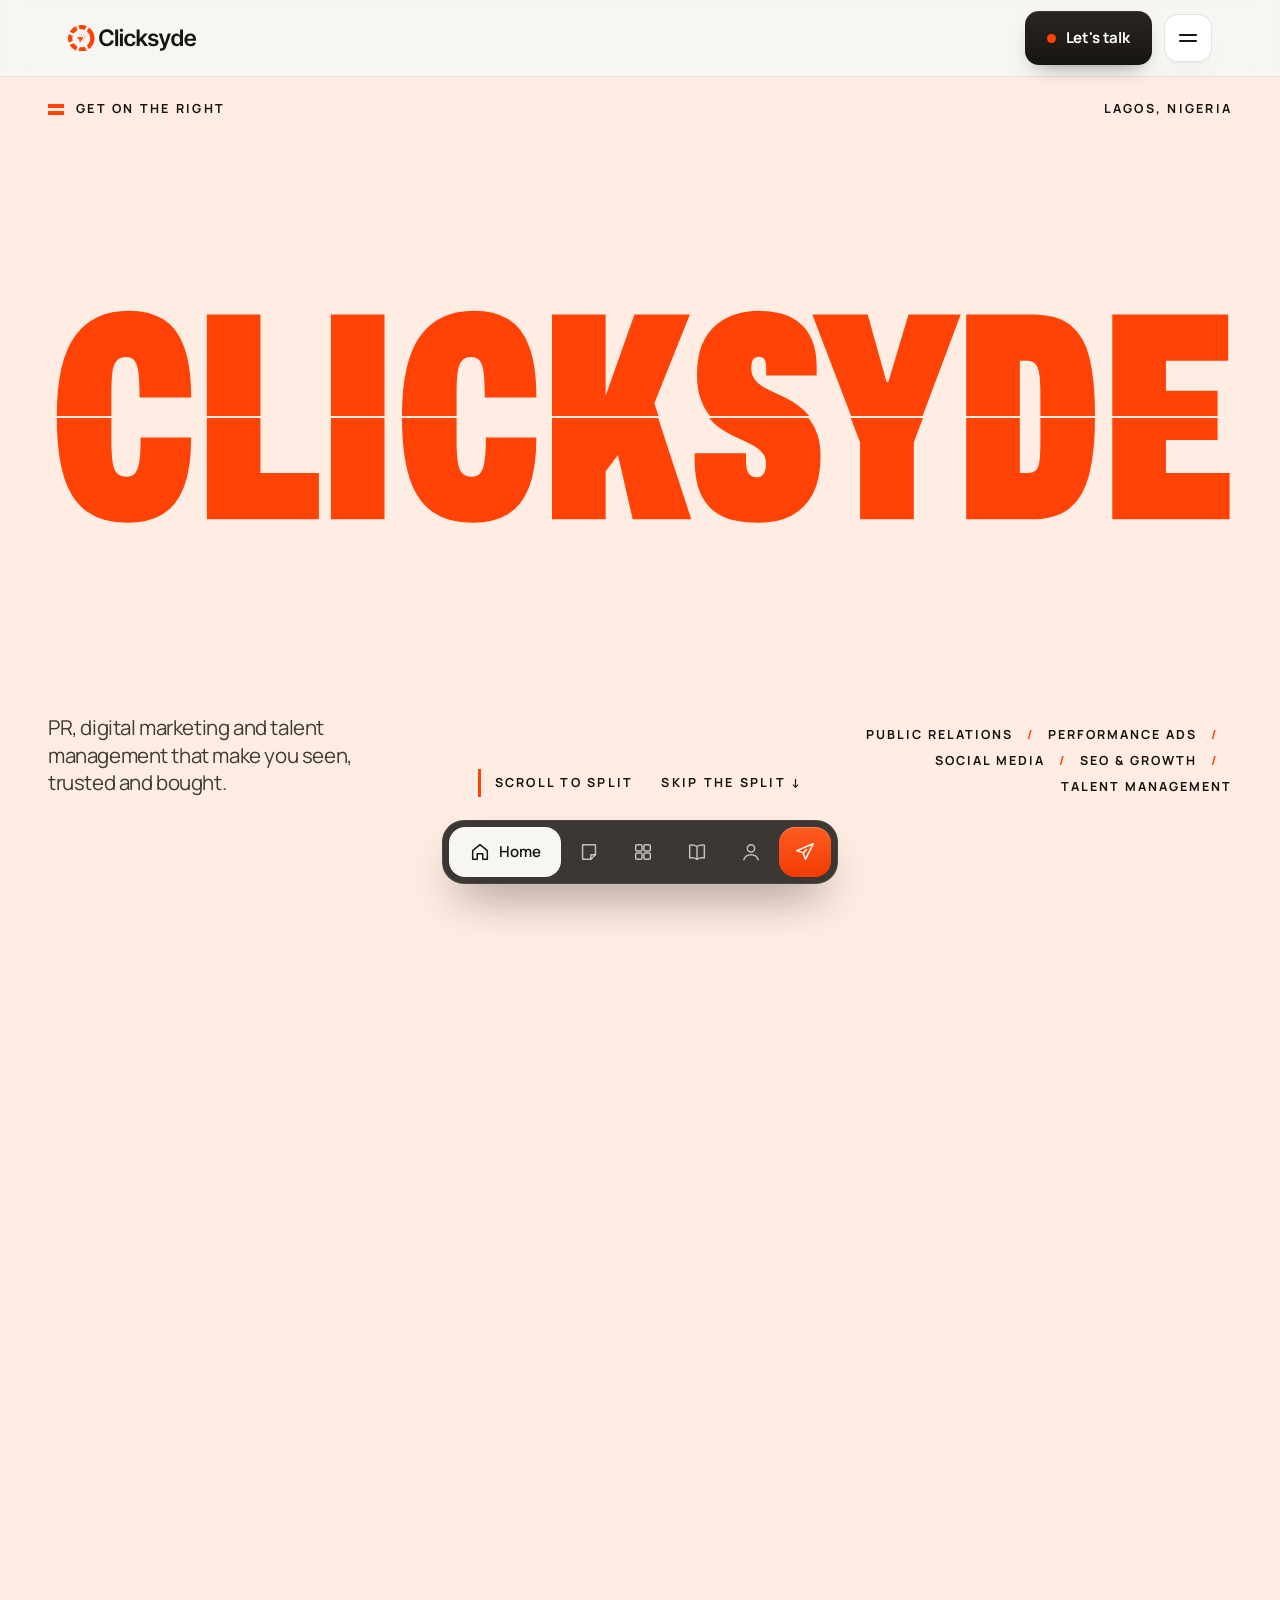
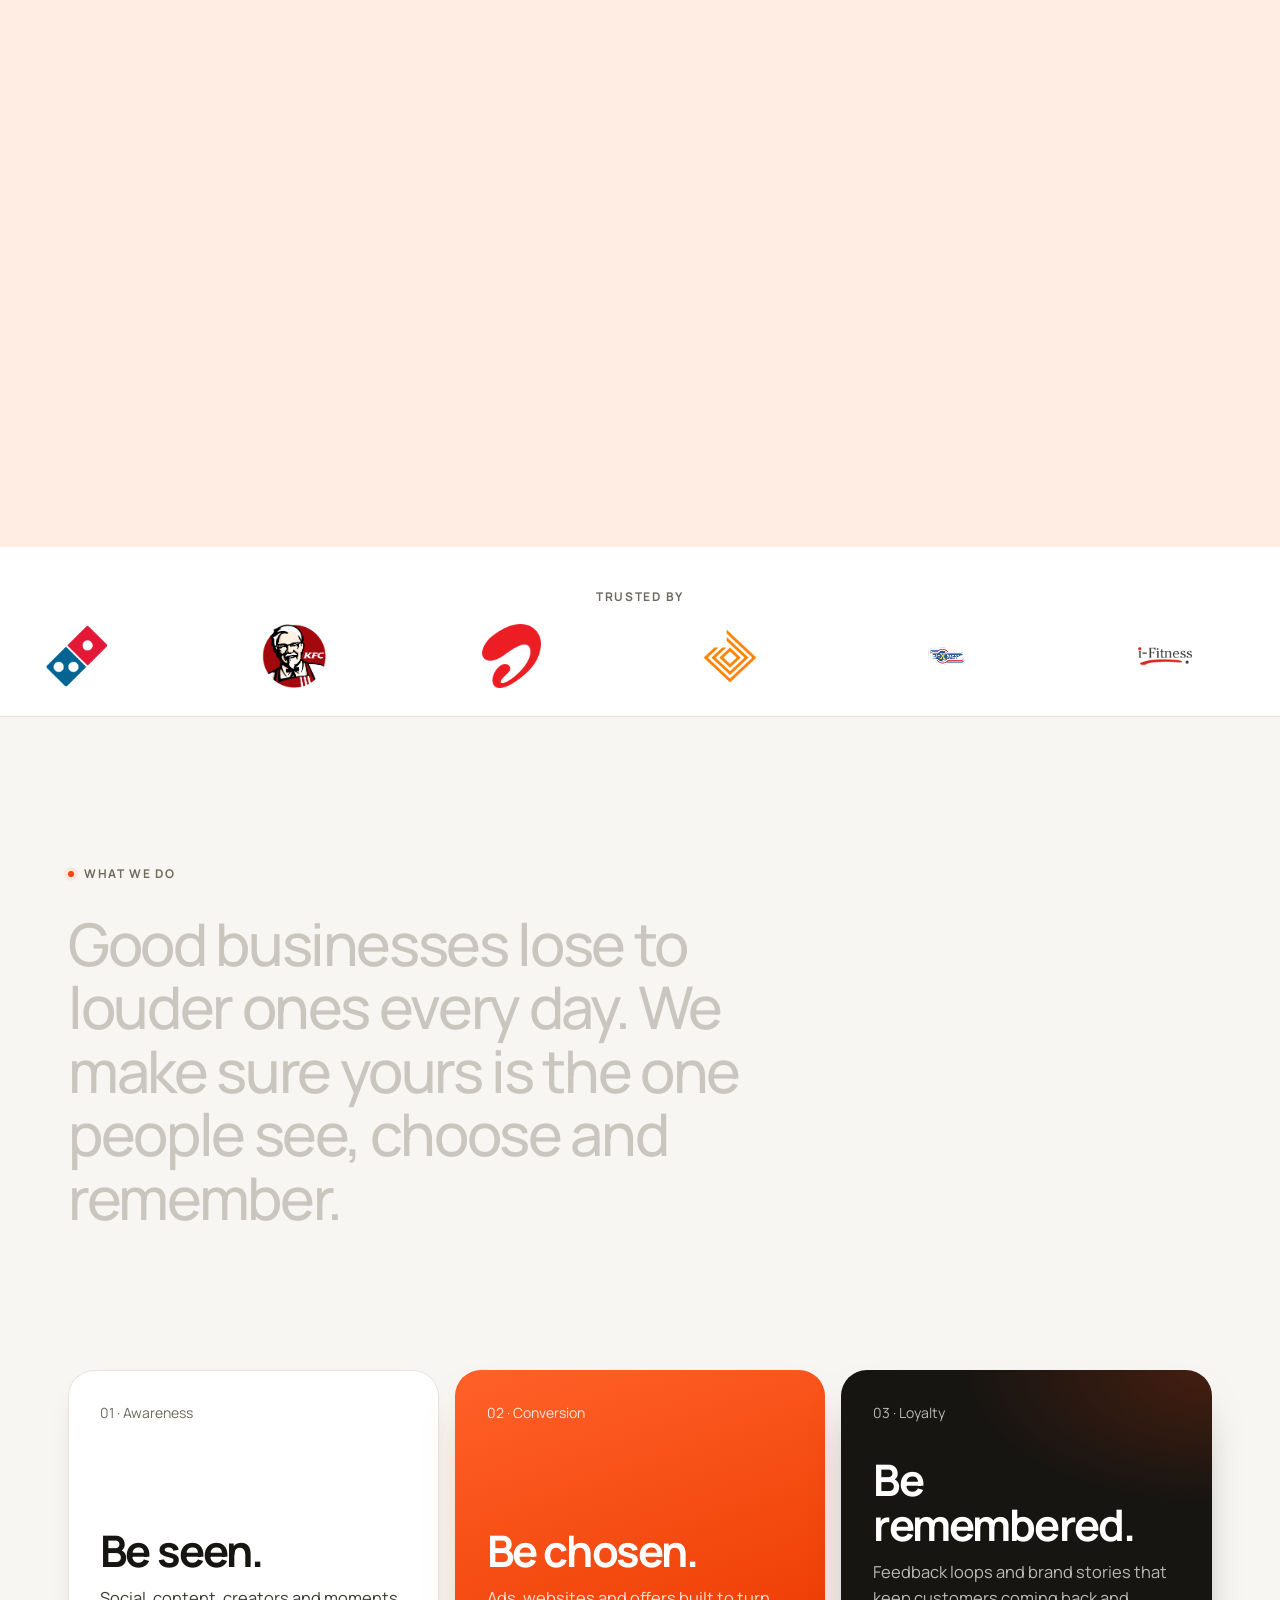
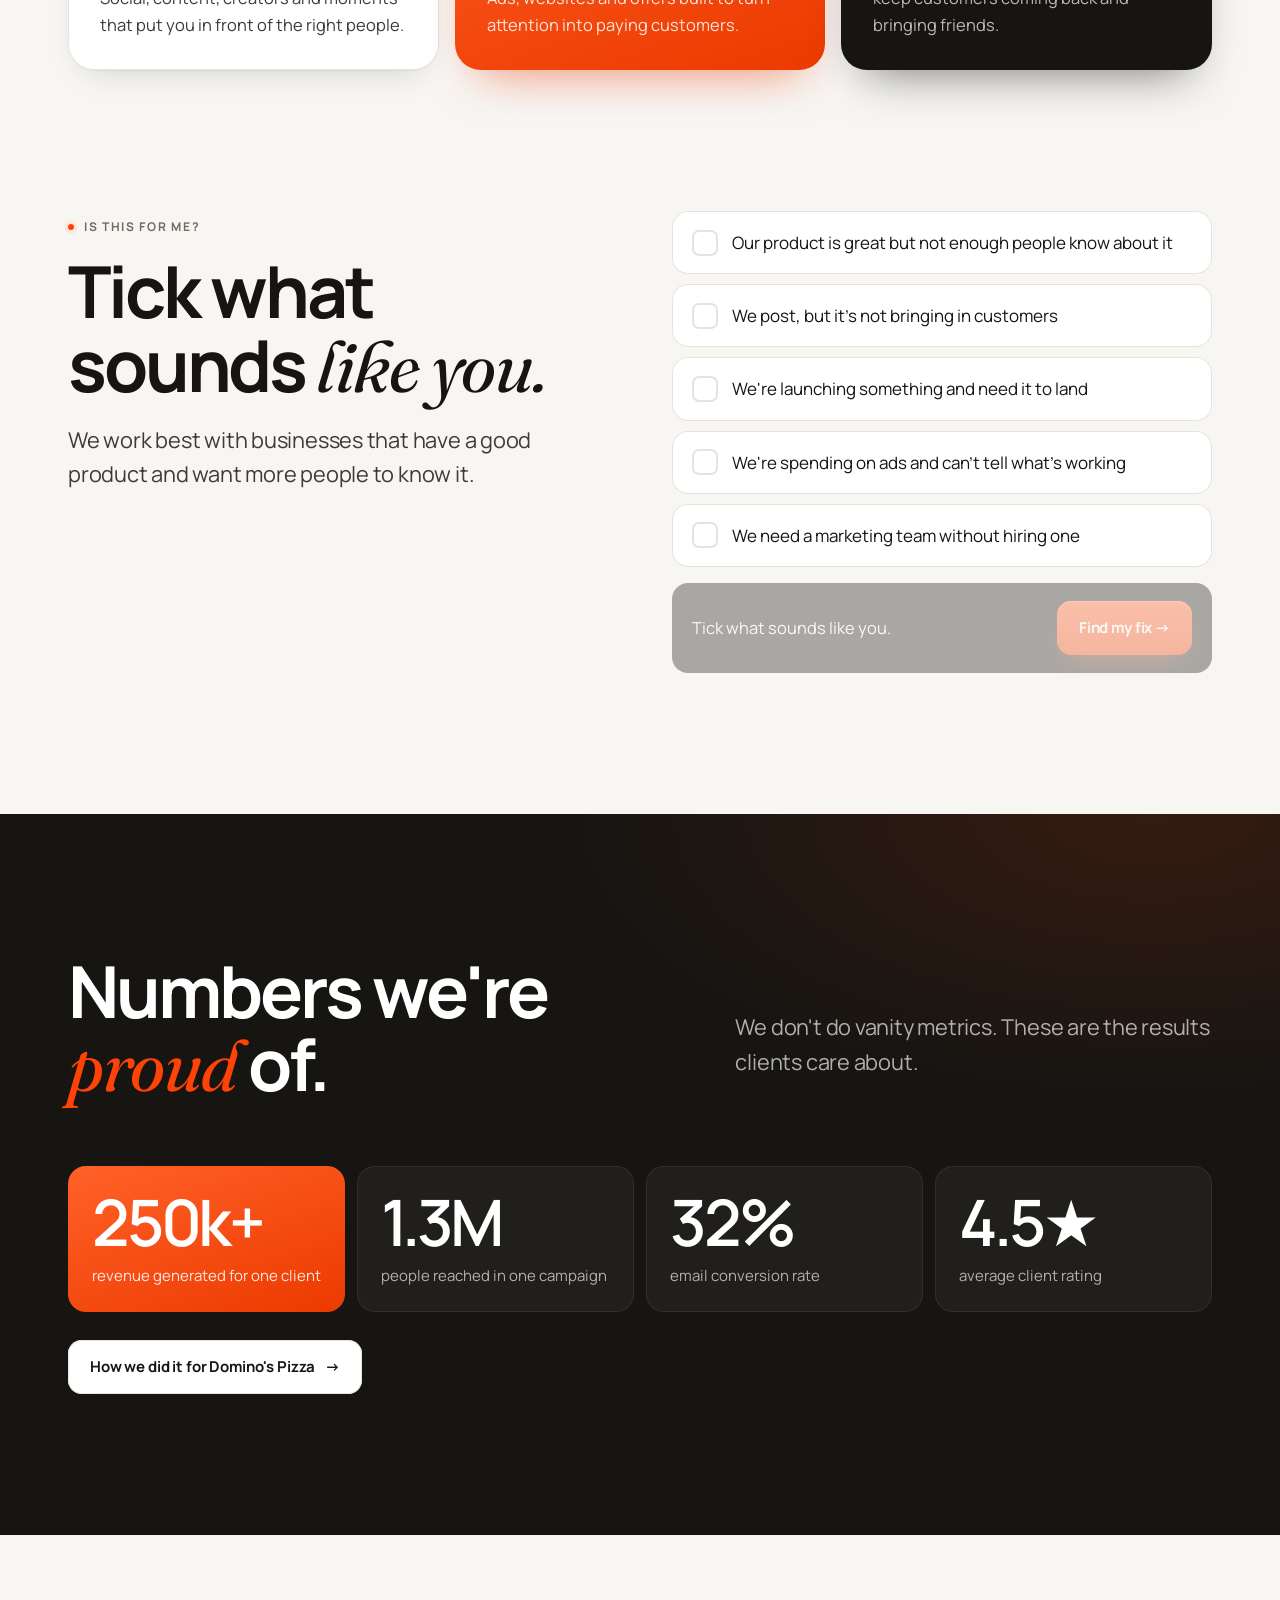
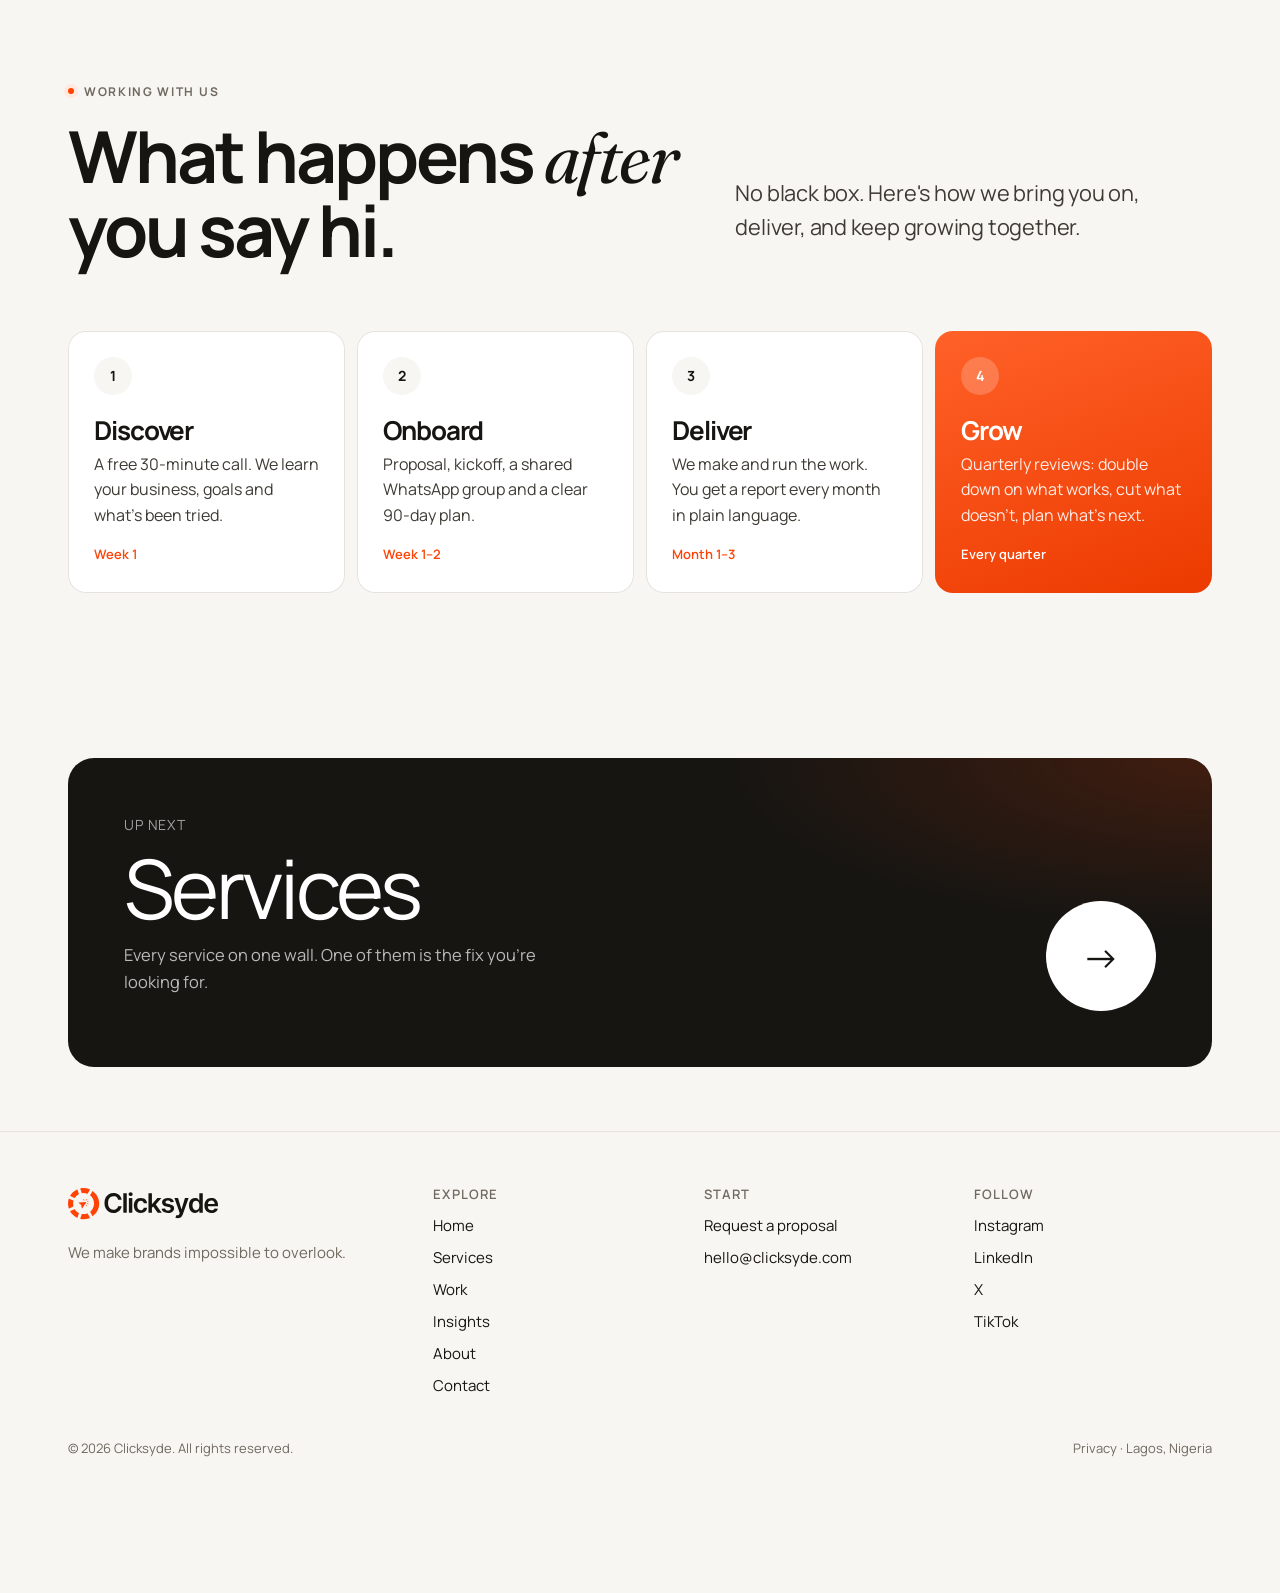
==== commit 2698fb4d: "SEO tasks 27-30: analytics with consent, privacy page, per-item SEO, speed - GA4 measurement ID set " ====
--- a/index.html
+++ b/index.html
@@ -24,8 +24,8 @@
   <link rel="icon" href="assets/favicon.svg" type="image/svg+xml">
   <link rel="apple-touch-icon" href="assets/logo-512.png">
   <link rel="preconnect" href="https://fonts.googleapis.com"><link rel="preconnect" href="https://fonts.gstatic.com" crossorigin>
-  <link href="https://fonts.googleapis.com/css2?family=Archivo:wdth,wght@62..100,800..900&family=Manrope:wght@400;500;600;700;800&family=Fraunces:ital,opsz,wght@1,9..144,300..500&display=swap" rel="stylesheet">
-  <link rel="stylesheet" href="css/clicksyde.css?v=11">
+  <link href="https://fonts.googleapis.com/css2?family=Archivo:wdth,wght@62,900&family=Manrope:wght@400;500;600;700&family=Fraunces:ital,opsz,wght@1,9..144,400&display=swap" rel="stylesheet">
+  <link rel="stylesheet" href="css/clicksyde.css?v=14">
   <script type="application/ld+json">
 {
   "@context": "https://schema.org",
@@ -111,7 +111,7 @@
             <div>
               <p data-copy="home.5" class="lead">Clicksyde is a marketing studio for businesses that want to grow. We plan it, make it, run it and show you what it earned.</p>
               <div class="ctas">
-                <a data-copy="home.6" class="btn btn-brand" href="start.html">Tell us what you need <span class="arr">→</span></a>
+                <a data-copy="home.6" class="btn btn-brand" href="start.html#talk">Tell us what you need <span class="arr">→</span></a>
                 <a data-copy="home.7" class="btn btn-light" href="work.html">See our work</a>
               </div>
             </div>
@@ -149,7 +149,7 @@
         <span class="eyebrow spot-eyebrow"></span>
         <h2 class="h-lg spot-title"></h2>
         <p class="lead spot-text"></p>
-        <a class="btn btn-dark spot-link" hidden></a>
+        <a class="btn btn-dark spot-link" href="start.html#talk" hidden></a>
       </div>
     </div>
   </section>
@@ -230,9 +230,9 @@
 
   <span data-next-line="Every service on one wall. One of them is the fix you're looking for."></span>
 </main>
-<script src="js/data.js?v=2"></script>
+<script src="js/data.js?v=4"></script>
 <script src="js/logo.js?v=1"></script>
-<script src="js/content.js?v=9"></script>
-<script src="js/app.js?v=11"></script>
+<script src="js/content.js?v=12"></script>
+<script src="js/app.js?v=16"></script>
 </body>
 </html>
--- a/css/clicksyde.css
+++ b/css/clicksyde.css
@@ -5,7 +5,7 @@
   --brand-soft: #FFE9DF;
   --ink: #171512;            /* warm near-black */
   --ink-2: #3E3A34;
-  --muted: #7D776E;
+  --muted: #6F695F;
   --bg: #F7F6F3;
   --card: #FFFFFF;
   --line: #E6E3DD;
@@ -806,7 +806,7 @@
    an accent, film grain, serif numerals, refined buttons, masked reveals.
    ========================================================= */
 html.luxe {
-  --ink: #1C1612; --ink-2: #4A4038; --muted: #8A7F74; --bg: #F8F5EF; --line: #E7DED2;
+  --ink: #1C1612; --ink-2: #4A4038; --muted: #776C61; --bg: #F8F5EF; --line: #E7DED2;
   --sand: #EFE5D8; --cream: #FCFAF6; --brand-soft: #F8E7DC;
   --ease: cubic-bezier(.16, 1, .3, 1);
   --shadow: 0 1px 2px rgba(28,22,18,.04), 0 22px 48px -28px rgba(28,22,18,.28);
@@ -883,6 +883,59 @@
 .lx-intro.out { clip-path: inset(0 0 100% 0); }
 @media (prefers-reduced-motion: reduce) { .lx-intro { display: none; } }
 
+/* Let's talk links land on the form card, clear of the sticky header */
+#talk { scroll-margin-top: 92px; }
+
+/* article cards are links now (crawlable); keep them looking like cards */
+a.featured, a.post { color: inherit; text-decoration: none; }
+.case-link { display: inline-flex; gap: 8px; margin-top: 18px; font-weight: 700; font-size: 15px; color: var(--ink); text-decoration: none; border-bottom: 1px solid currentColor; padding-bottom: 2px; }
+.case-link:hover { color: var(--brand); }
+
+/* ---------- Generated pages: articles, case studies, services (build.mjs) ---------- */
+.gen-page { padding: clamp(40px, 7vw, 96px) 0 clamp(40px, 6vw, 72px); }
+.gen-narrow { max-width: 820px; }
+.crumbs { display: flex; flex-wrap: wrap; gap: 8px; font-size: 13px; color: var(--muted); margin-bottom: 28px; }
+.crumbs a { color: inherit; }
+.crumbs [aria-current] { color: var(--ink-2); }
+.gen-page h1 { margin: 16px 0 18px; }
+.gen-page .post-meta { margin-bottom: 4px; }
+.gen-cover { margin: clamp(28px, 4vw, 48px) auto; }
+.gen-cover img, .gen-art { width: 100%; aspect-ratio: 16 / 8; object-fit: cover; border-radius: var(--radius-lg); display: grid; place-items: center; color: #fff; font-family: var(--display); font-weight: 700; font-size: clamp(36px, 6vw, 80px); letter-spacing: -.04em; text-align: center; padding: 24px; position: relative; overflow: hidden; }
+.gen-art img { position: absolute; inset: 0; width: 100%; height: 100%; object-fit: cover; border-radius: 0; }
+.gen-stats { margin: 0 auto clamp(28px, 4vw, 48px); }
+.gen-stats .stat:not(.hot) { background: var(--card, #fff); box-shadow: inset 0 0 0 1px var(--line); color: var(--ink); }
+.gen-stats .stat:not(.hot) span { color: var(--muted); }
+.gen-body { font-size: 18.5px; line-height: 1.75; color: var(--ink-2); }
+.gen-body h2 { font-size: clamp(24px, 2.6vw, 32px); color: var(--ink); margin: 40px 0 10px; }
+.gen-body ul { padding-left: 20px; display: grid; gap: 8px; }
+.gen-body blockquote { margin: 32px 0; padding-left: 20px; border-left: 3px solid var(--brand); font-family: var(--serif); font-style: italic; font-size: clamp(22px, 2.4vw, 28px); line-height: 1.35; color: var(--ink); }
+.gen-body blockquote cite { display: block; margin-top: 10px; font-family: var(--body); font-style: normal; font-size: 14px; color: var(--muted); }
+.gen-more { padding: clamp(40px, 6vw, 80px) 0; border-top: 1px solid var(--line); }
+.gen-cards { display: grid; gap: 12px; margin-top: 24px; grid-template-columns: repeat(auto-fill, minmax(min(100%, 280px), 1fr)); }
+.gen-card { display: grid; gap: 8px; align-content: start; padding: 22px; border-radius: var(--radius); background: var(--card, #fff); box-shadow: inset 0 0 0 1px var(--line), var(--shadow); color: inherit; text-decoration: none; }
+.gen-card b { font-size: 19px; line-height: 1.25; }
+.gen-card:hover b { color: var(--brand); }
+.gen-cta { padding: clamp(56px, 8vw, 104px) 0; background: var(--ink); color: #fff; }
+.gen-cta .wrap { display: grid; gap: 18px; justify-items: start; }
+.gen-cta .lead { color: rgba(255,255,255,.72); margin: 0; }
+
+/* cookie consent */
+.consent { position: fixed; left: 16px; right: 16px; bottom: 100px; z-index: 120; max-width: 560px; margin: 0 auto; display: grid; gap: 12px;
+  padding: 18px 20px; border-radius: 18px; background: var(--card, #fff); color: var(--ink); box-shadow: 0 24px 60px -24px rgba(23,21,18,.45), inset 0 0 0 1px var(--line); font-size: 15px; }
+.consent p { margin: 0; color: var(--ink-2); }
+.consent a { color: var(--ink); }
+.consent-acts { display: flex; gap: 10px; justify-content: flex-end; }
+.consent .btn { padding: 11px 18px; font-size: 14px; }
+.linkish-foot { border: 0; background: none; padding: 0; font: inherit; color: inherit; text-decoration: underline; cursor: pointer; }
+.site-footer .legal a { color: inherit; }
+
+/* privacy page */
+.legal-doc { max-width: 760px; }
+.legal-doc h2 { font-size: clamp(22px, 2.4vw, 28px); margin: 40px 0 12px; }
+.legal-doc p, .legal-doc li { color: var(--ink-2); line-height: 1.65; }
+.legal-doc ul { padding-left: 20px; display: grid; gap: 10px; }
+.legal-doc a { color: var(--ink); }
+
 /* ---------- Content managed in the admin panel ---------- */
 [hidden] { display: none !important; }
 .featured .art, .post .art { position: relative; overflow: hidden; }
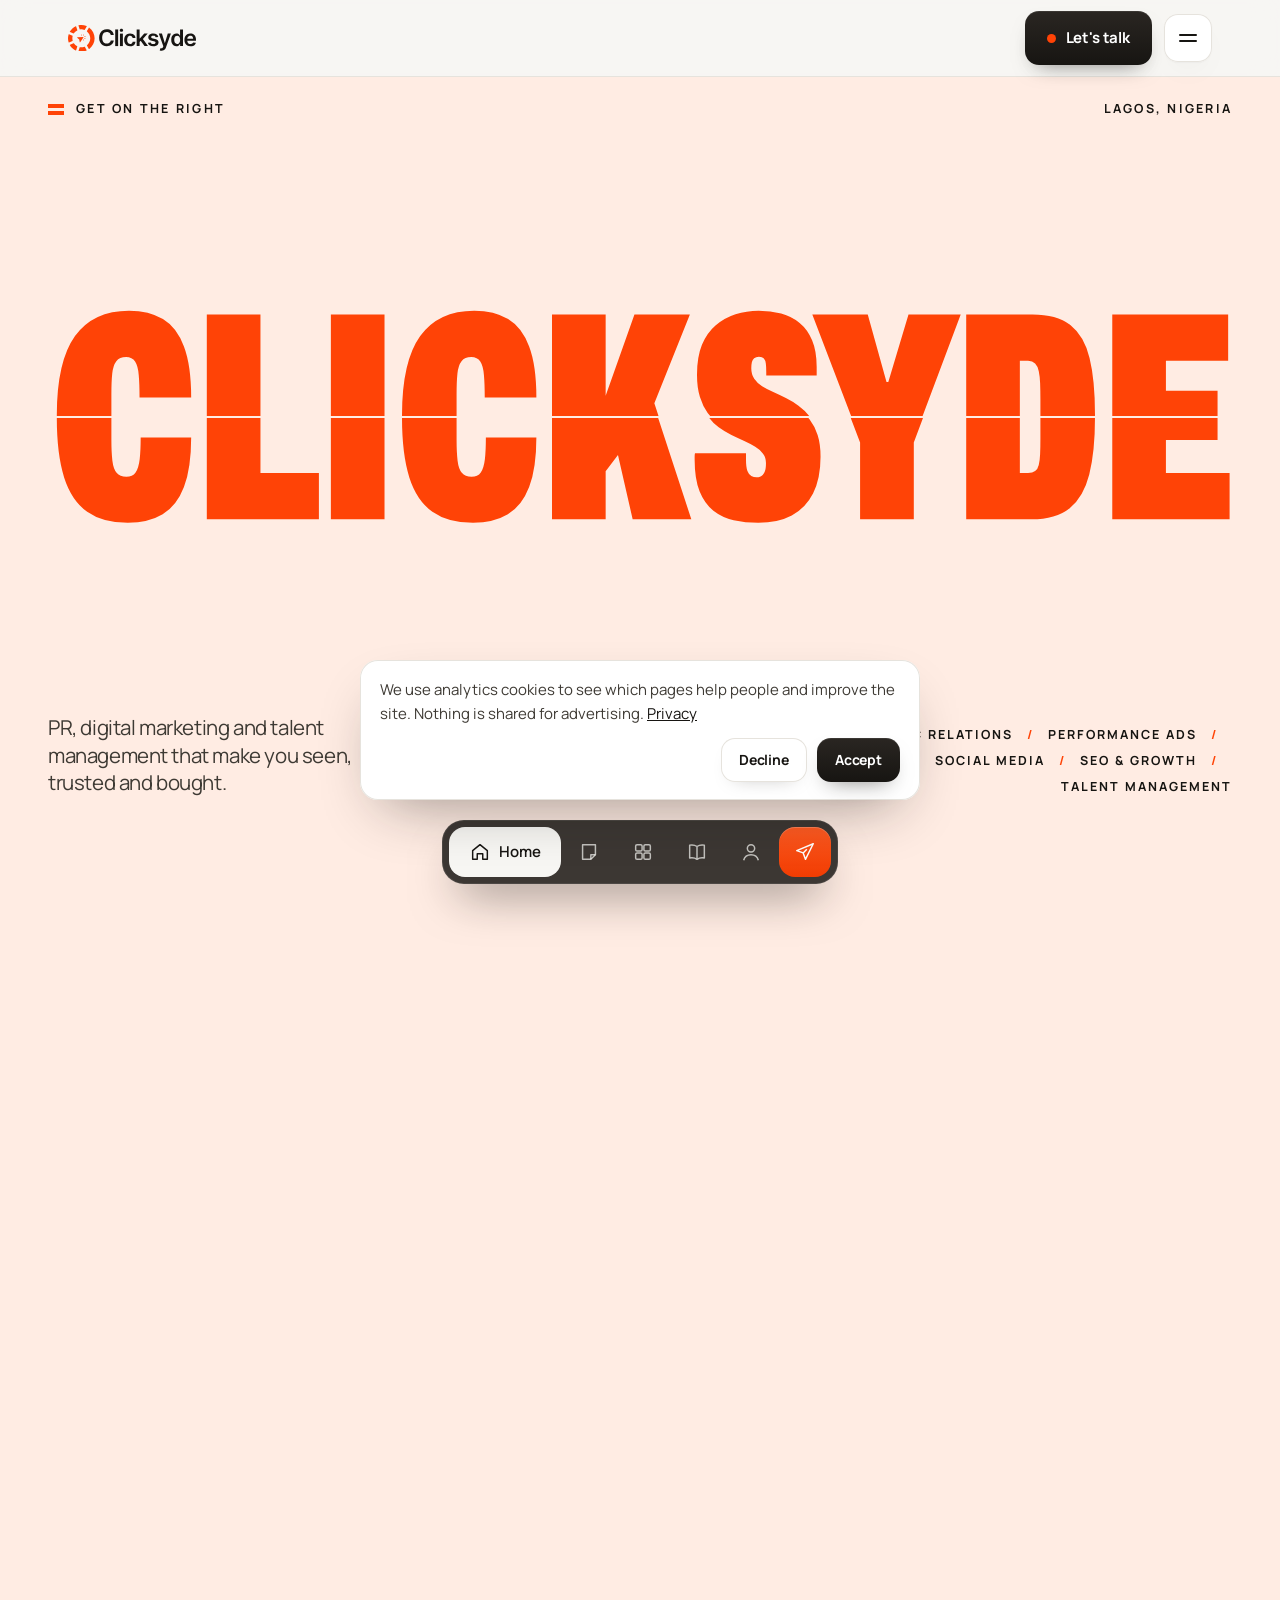
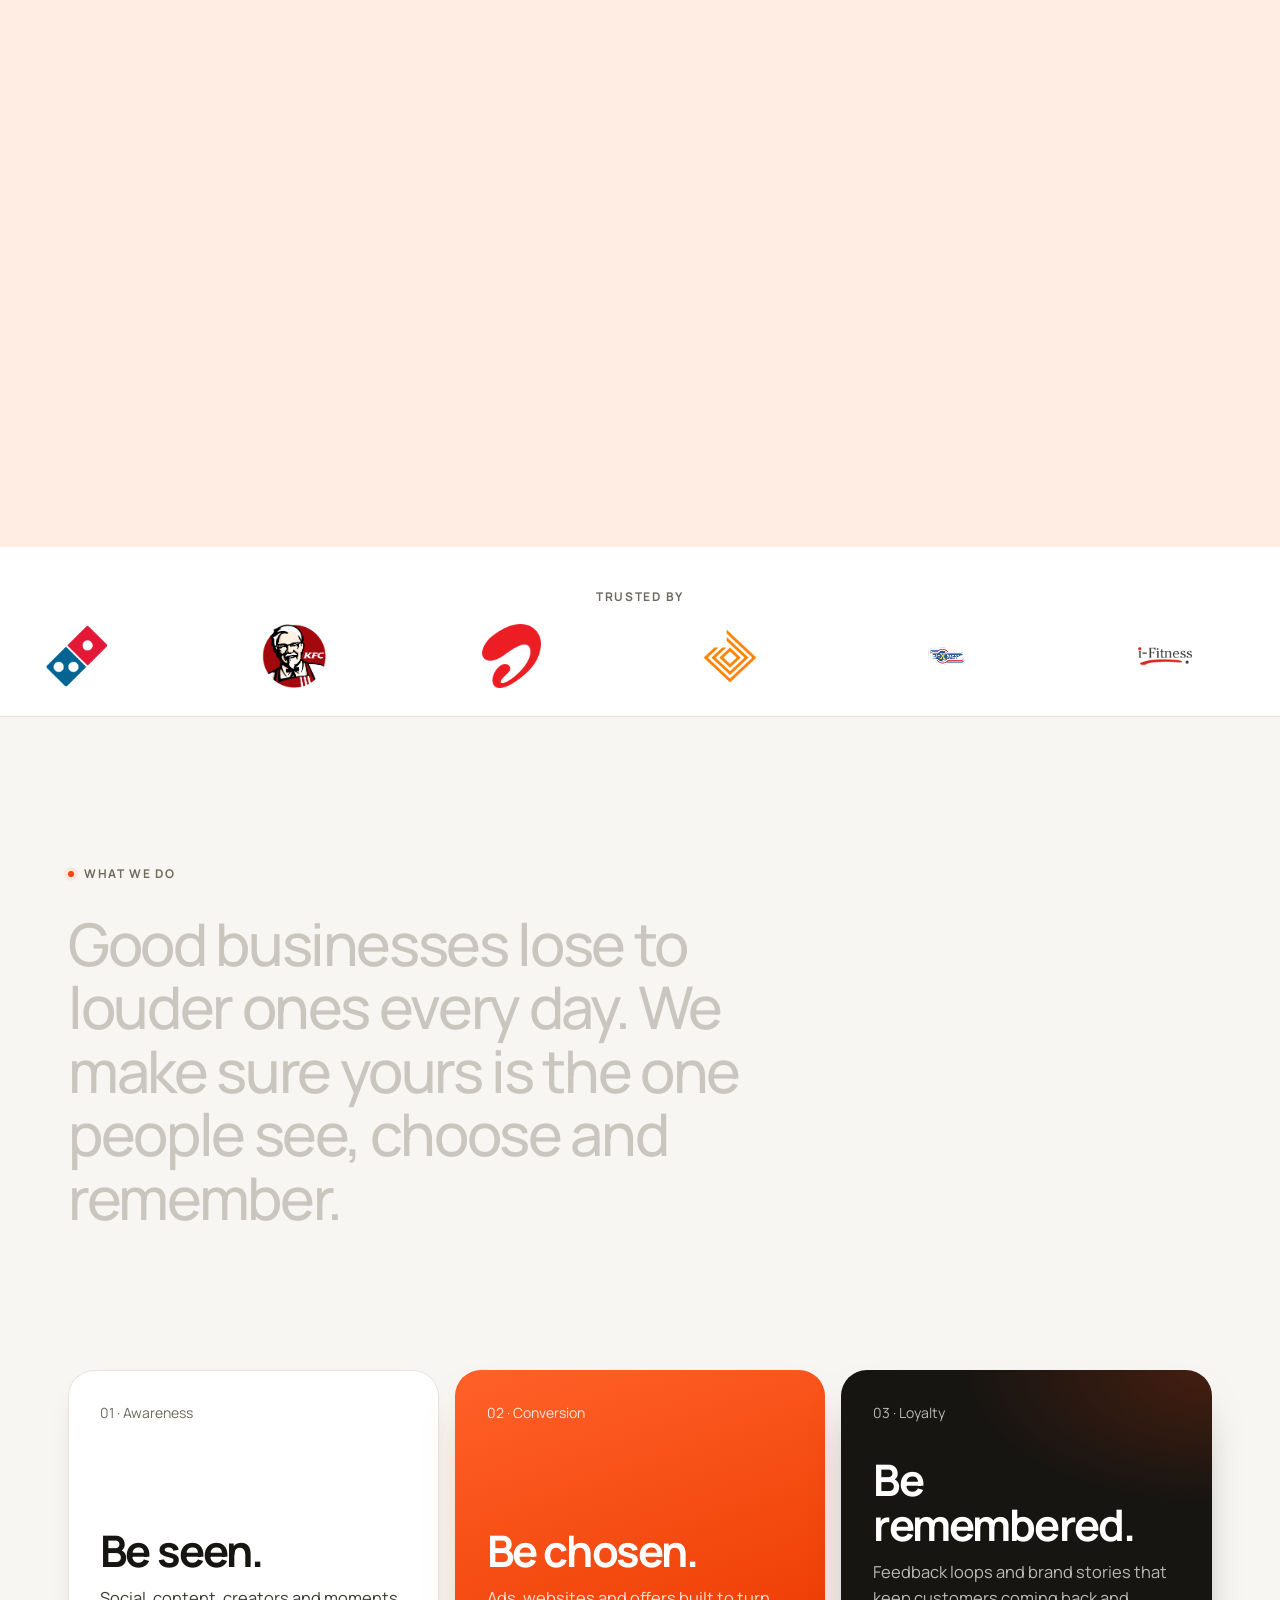
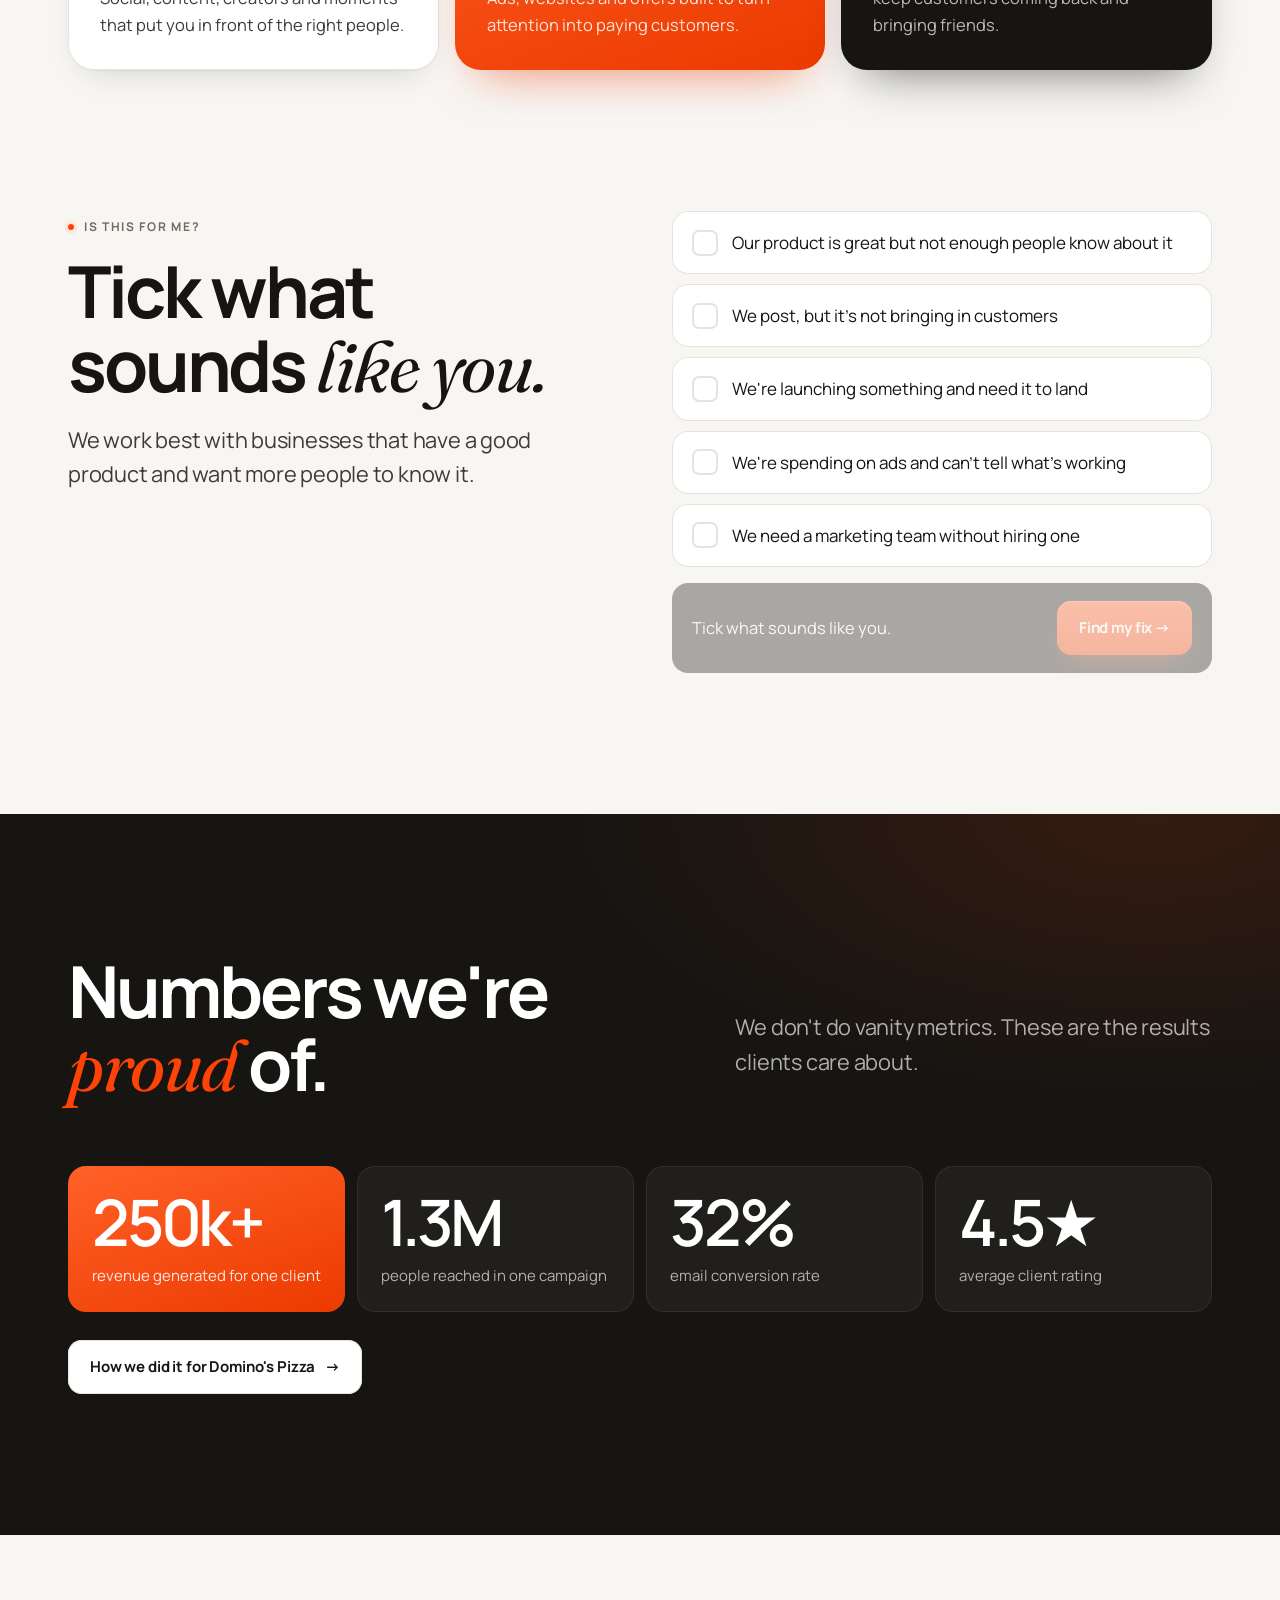
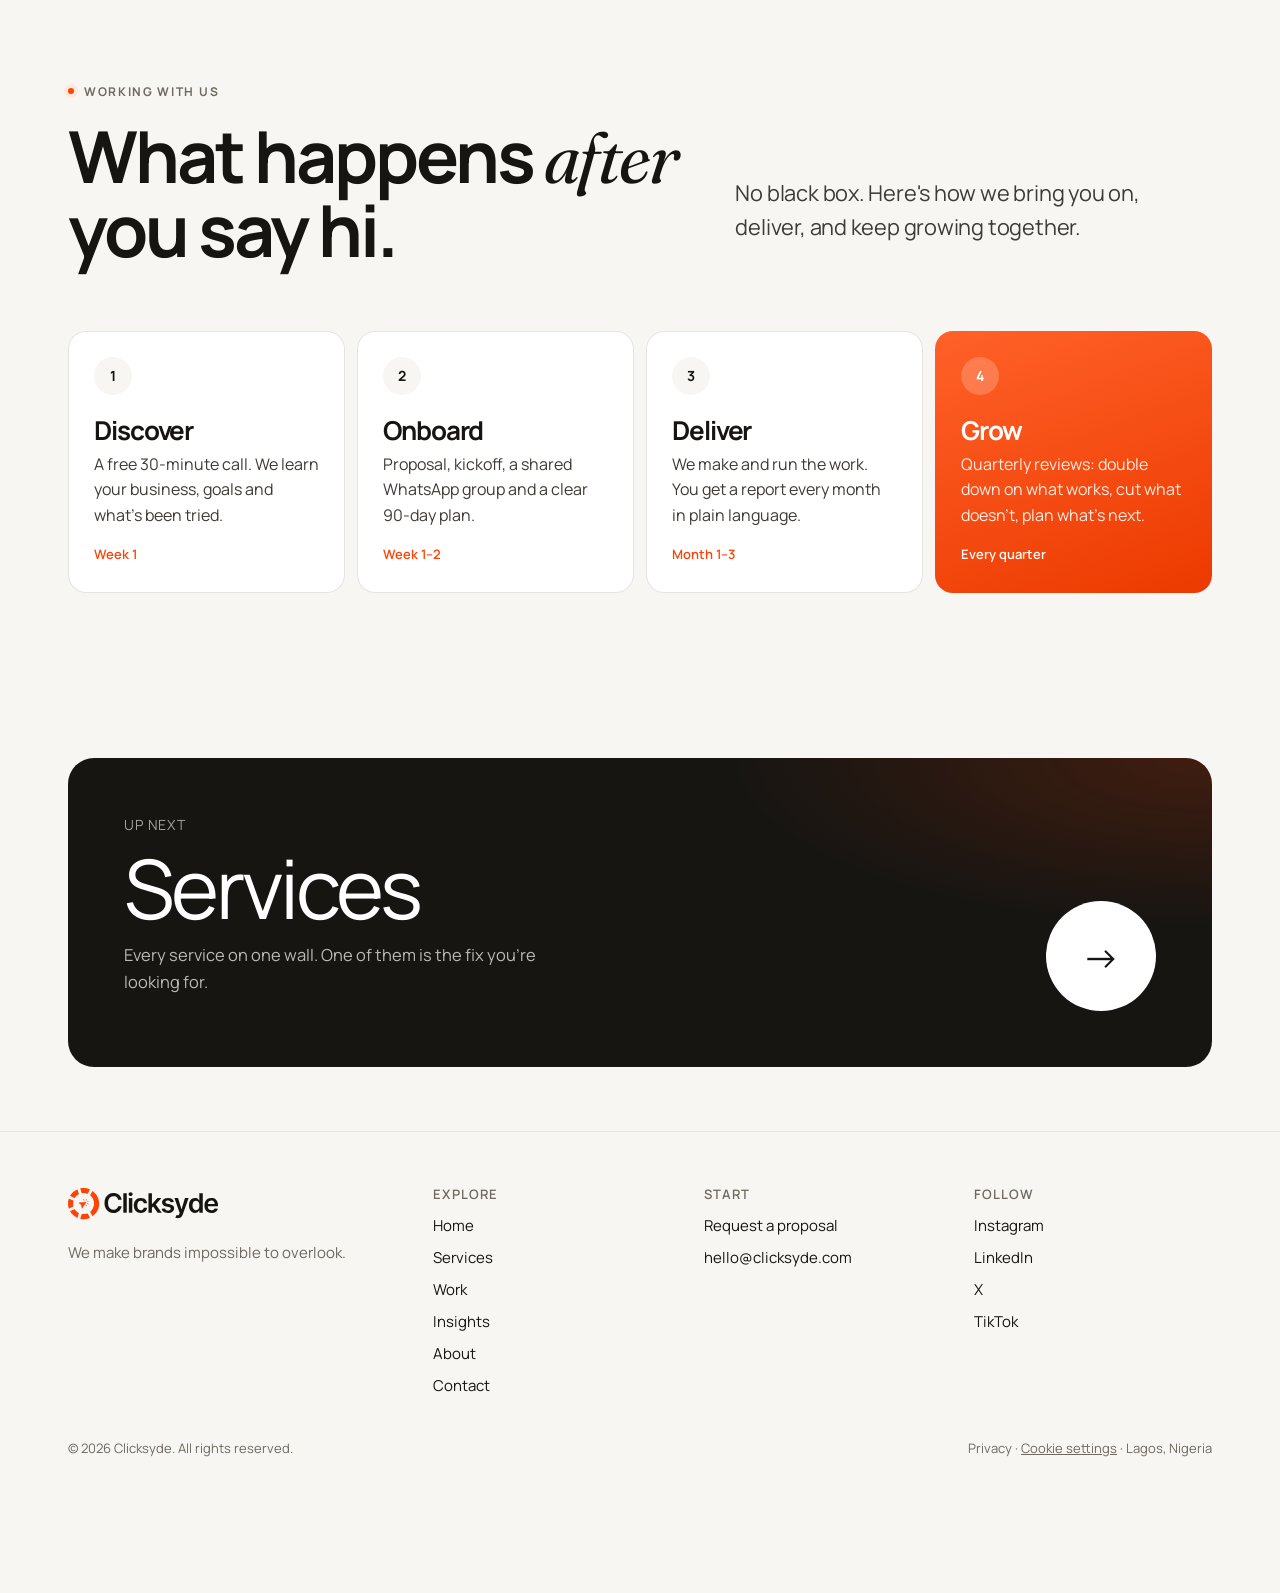
==== commit a64af7ac: "Analytics: Google Tag Manager container GTM-T7F99G97, loaded after consent - The admin's analytics f" ====
--- a/index.html
+++ b/index.html
@@ -230,9 +230,9 @@
 
   <span data-next-line="Every service on one wall. One of them is the fix you're looking for."></span>
 </main>
-<script src="js/data.js?v=4"></script>
+<script src="js/data.js?v=5"></script>
 <script src="js/logo.js?v=1"></script>
-<script src="js/content.js?v=12"></script>
-<script src="js/app.js?v=16"></script>
+<script src="js/content.js?v=13"></script>
+<script src="js/app.js?v=17"></script>
 </body>
 </html>
